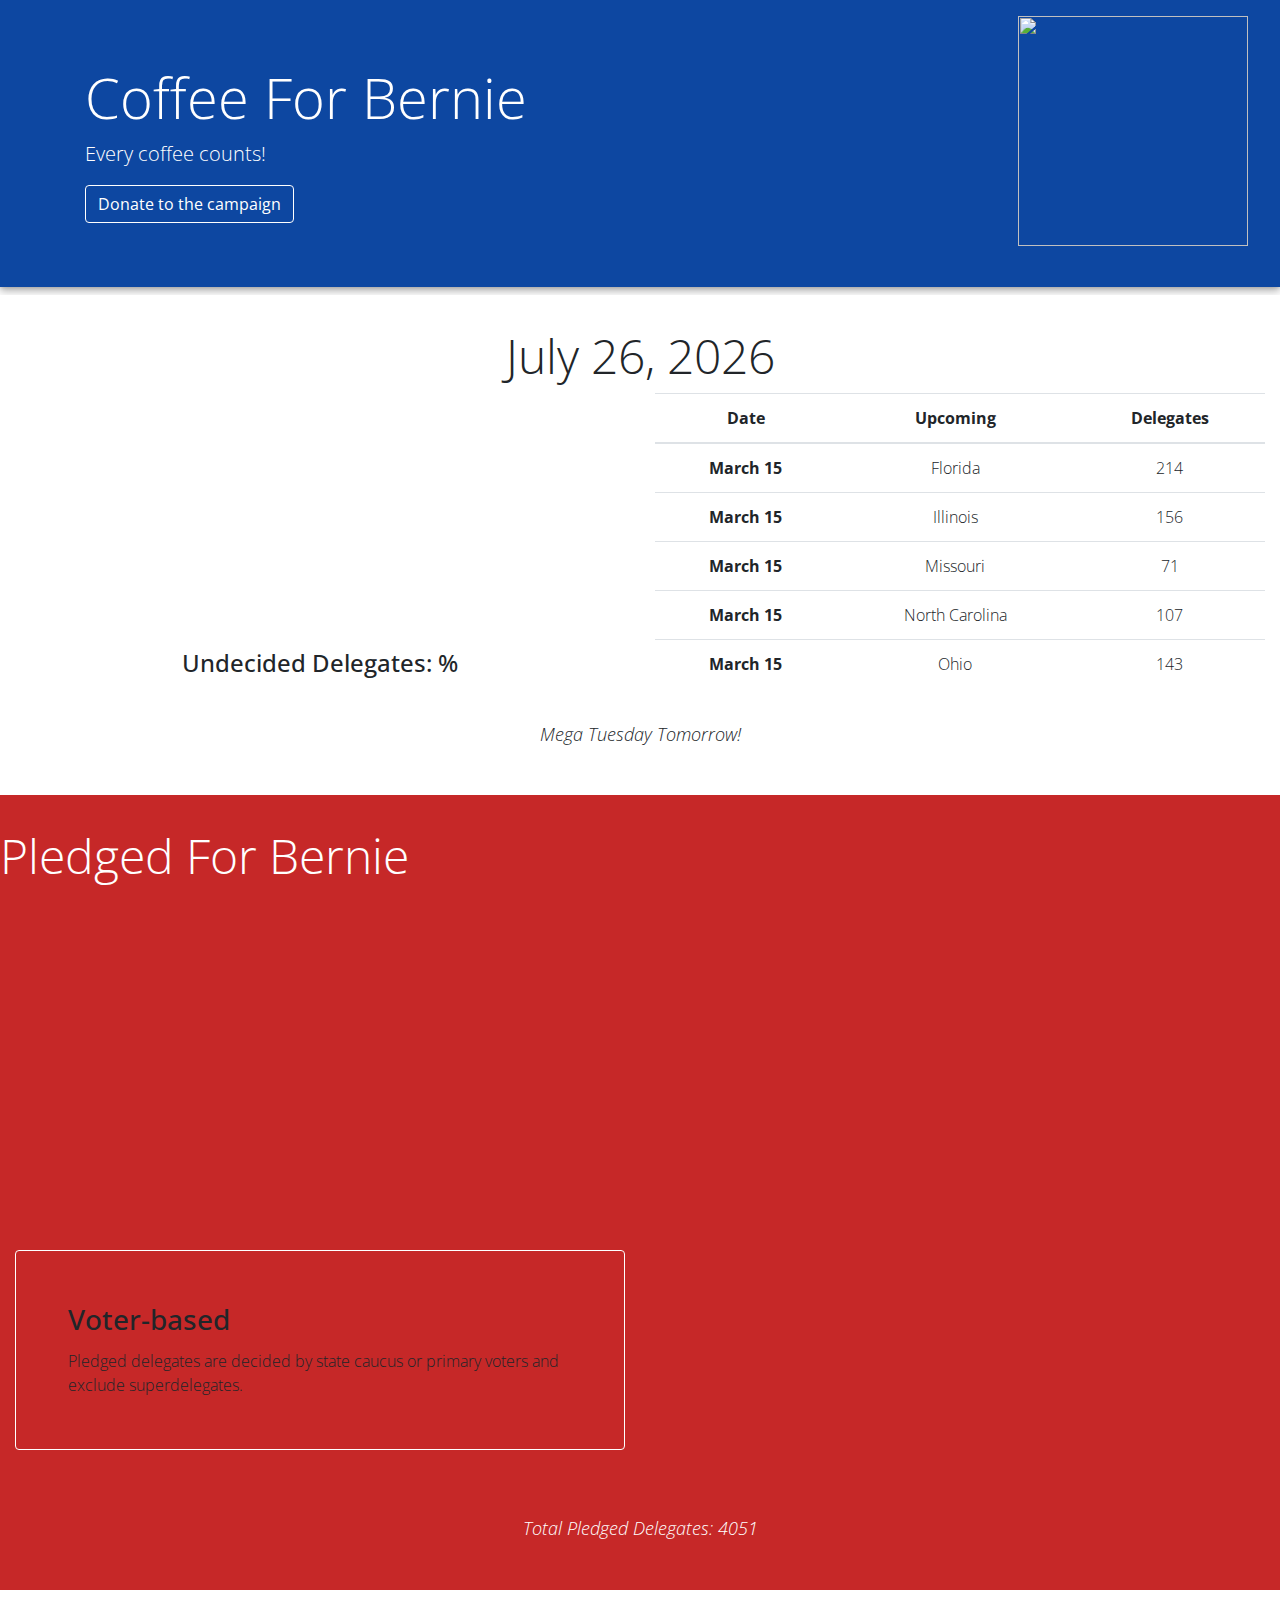
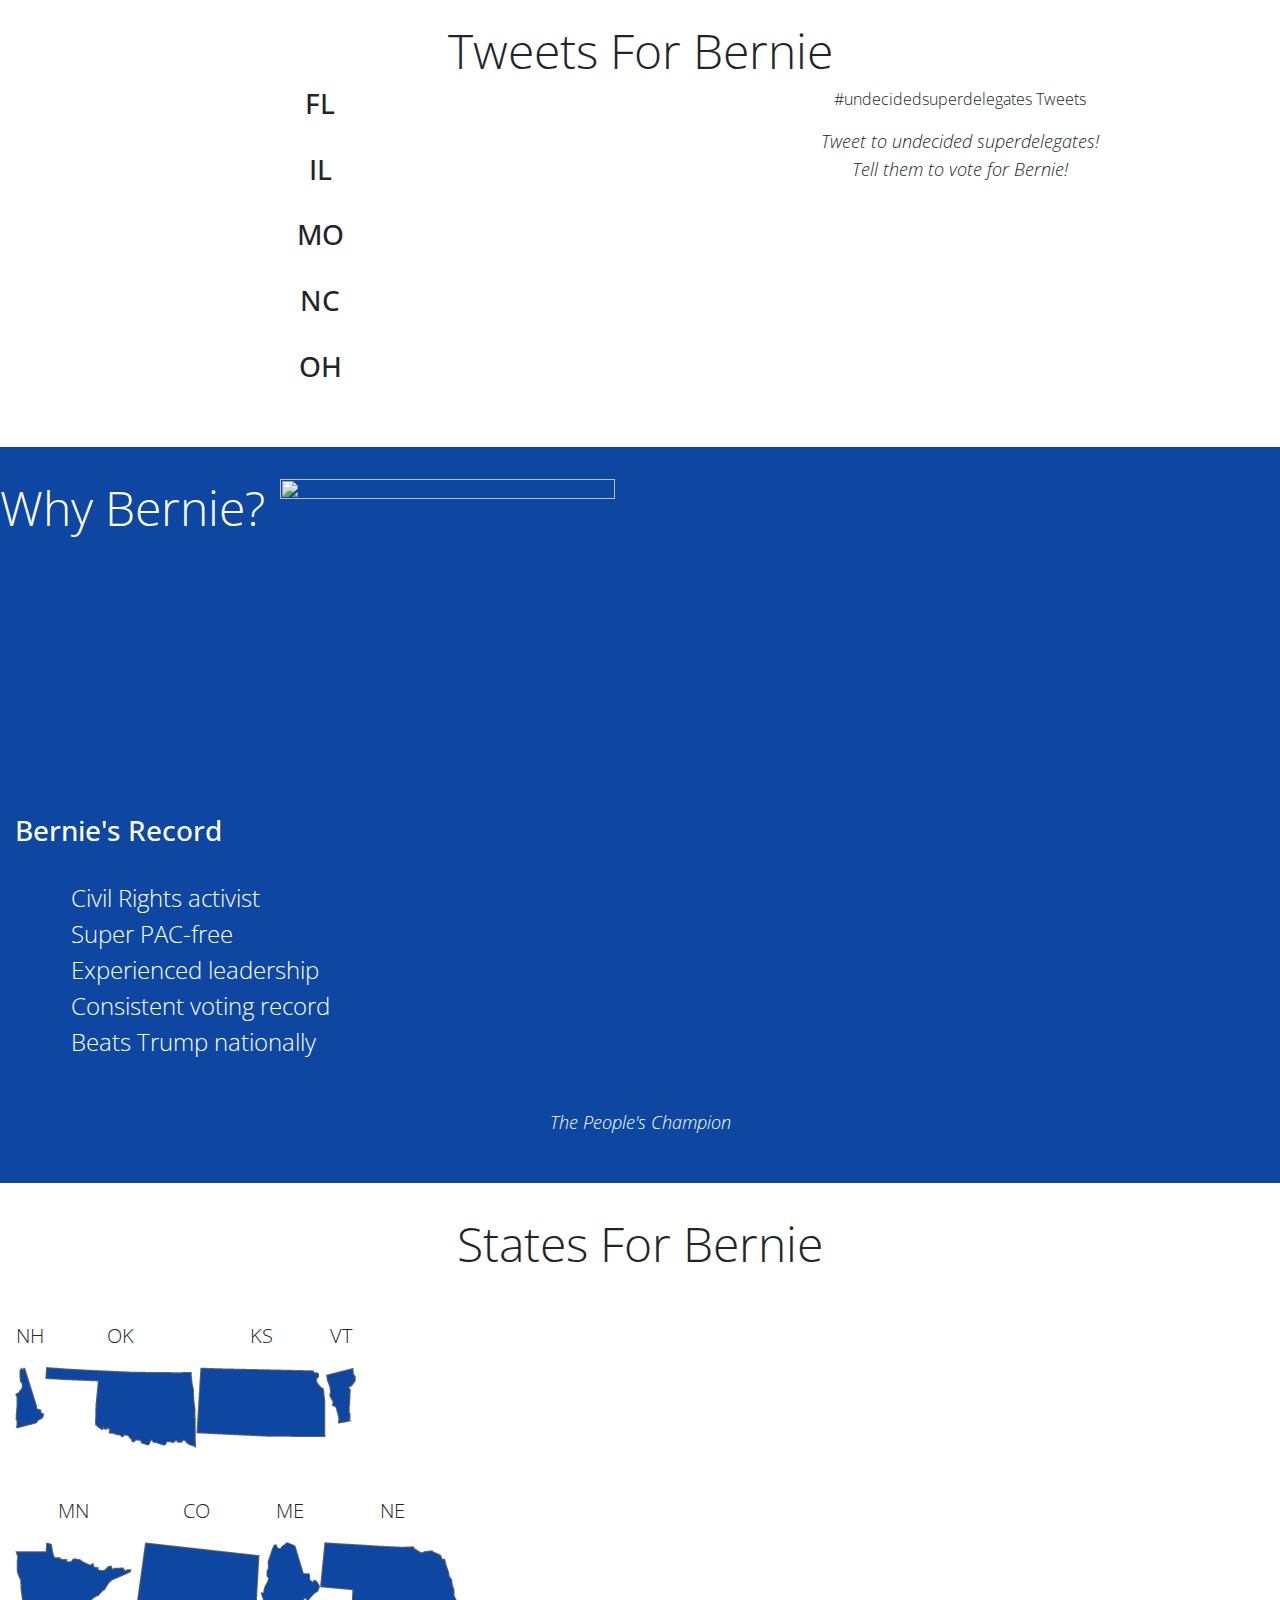
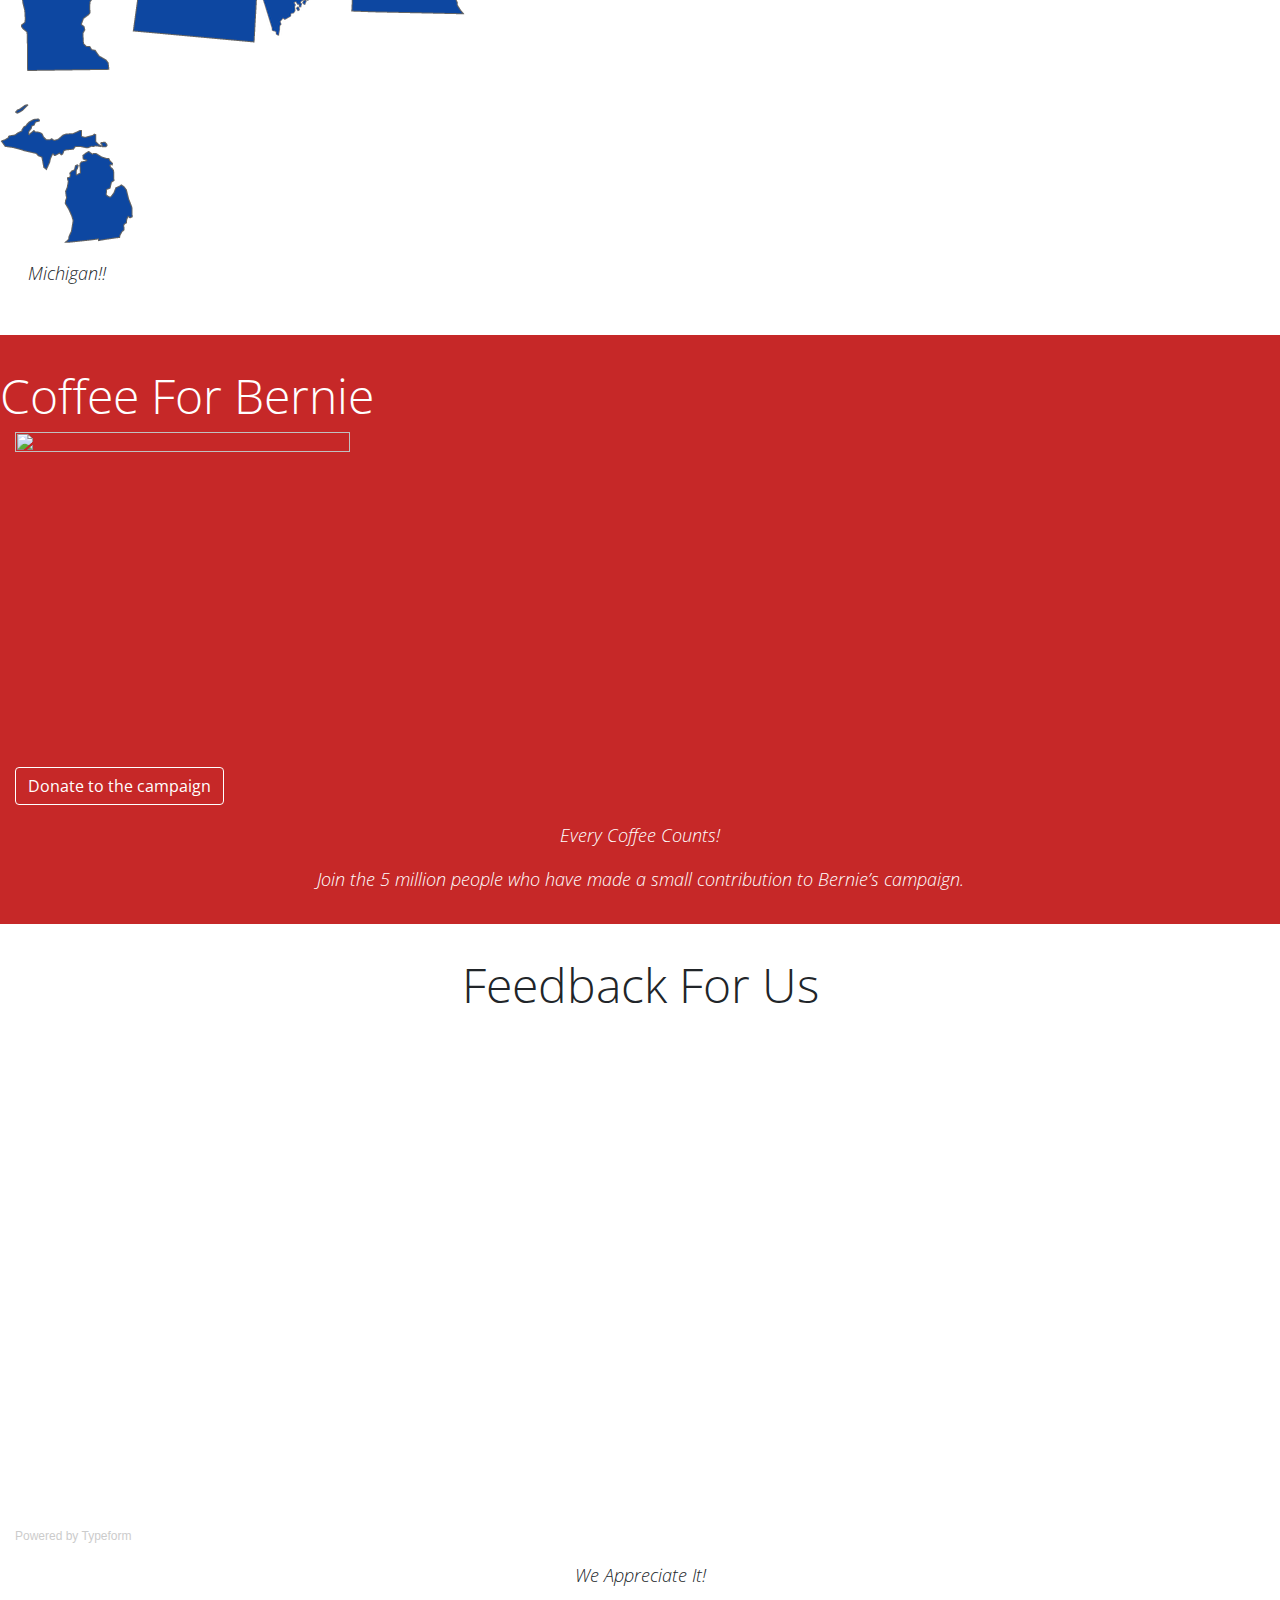
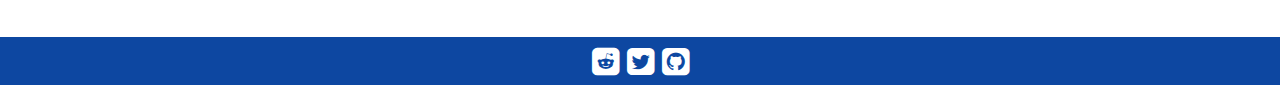
==== index.src.html @ bab6780f "Added feedback form" ====
<!DOCTYPE html>
<html lang="en" prefix="og: http://ogp.me/ns#">
<head>
    <meta charset="utf-8">
    <meta name="viewport" content="width=device-width, initial-scale=1.0, maximum-scale=1.0" />
    <meta http-equiv="x-ua-compatible" content="ie=edge">
    <title>Coffee For Bernie</title>
    <meta name="description" content="Every coffee counts. Make a small donation to Sen. Bernie Sanders for President.">
    <link rel="canonical" href="https://coffeeforbernie.github.io/">

    <!-- DNS: Primary -->
    <link rel="dns=prefetch" href="//cdnjs.cloudflare.com">
    <link rel="dns-prefetch" href="//fonts.gstatic.com">

    <!-- Stylesheets -->
    <link href='//fonts.googleapis.com/css?family=Open+Sans:300,700' rel='stylesheet' type='text/css'>
    <link rel="stylesheet" href="//cdnjs.cloudflare.com/ajax/libs/font-awesome/4.5.0/css/font-awesome.min.css">
    <link rel="stylesheet" href="//cdnjs.cloudflare.com/ajax/libs/twitter-bootstrap/4.0.0-alpha.2/css/bootstrap.min.css">
    <!--<link rel="stylesheet" href="css/bootstrap.css">-->
    <link rel="stylesheet" href="css/theme.css">

    <!-- DNS: Secondary -->
    <link rel="dns-prefetch" href="//go.berniesanders.com">
    <link rel="dns-prefetch" href="//twitter.com">

    <!-- Social -->
    <meta property="og:image" content="//coffeeforbernie.github.io/img/berniecard.png">
    <meta property="og:url" content="index.html">
    <meta property="og:type" content="website">
    <meta name="twitter:card" content="summary_large_image">
    <meta name="twitter:site" content="coffeeforbernie">

    <!-- Favicon / Mobile Icons -->
    <link rel="apple-touch-icon" sizes="57x57" href="img/favicons/apple-touch-icon-57x57.png">
    <link rel="apple-touch-icon" sizes="60x60" href="img/favicons/apple-touch-icon-60x60.png">
    <link rel="apple-touch-icon" sizes="72x72" href="img/favicons/apple-touch-icon-72x72.png">
    <link rel="apple-touch-icon" sizes="76x76" href="img/favicons/apple-touch-icon-76x76.png">
    <link rel="apple-touch-icon" sizes="114x114" href="img/favicons/apple-touch-icon-114x114.png">
    <link rel="apple-touch-icon" sizes="120x120" href="img/favicons/apple-touch-icon-120x120.png">
    <link rel="apple-touch-icon" sizes="144x144" href="img/favicons/apple-touch-icon-144x144.png">
    <link rel="apple-touch-icon" sizes="152x152" href="img/favicons/apple-touch-icon-152x152.png">
    <link rel="apple-touch-icon" sizes="180x180" href="img/favicons/apple-touch-icon-180x180.png">
    <link rel="icon" type="image/png" href="img/favicons/favicon-32x32.png" sizes="32x32">
    <link rel="icon" type="image/png" href="img/favicons/favicon-194x194.png" sizes="194x194">
    <link rel="icon" type="image/png" href="img/favicons/favicon-96x96.png" sizes="96x96">
    <link rel="icon" type="image/png" href="img/favicons/android-chrome-192x192.png" sizes="192x192">
    <link rel="icon" type="image/png" href="img/favicons/favicon-16x16.png" sizes="16x16">
    <link rel="manifest" href="img/favicons/manifest.json">
    <link rel="mask-icon" href="img/favicons/safari-pinned-tab.svg">
    <link rel="shortcut icon" href="img/favicons/favicon.ico">
    <meta name="msapplication-TileColor" content="#0d47a1">
    <meta name="msapplication-TileImage" content="/img/favicons/mstile-144x144.png">
    <meta name="msapplication-config" content="/img/favicons/browserconfig.xml">
    <meta name="theme-color" content="#ffffff">

    <script>
        (function(i,s,o,g,r,a,m){i['GoogleAnalyticsObject']=r;i[r]=i[r]||function(){
                    (i[r].q=i[r].q||[]).push(arguments)},i[r].l=1*new Date();a=s.createElement(o),
                m=s.getElementsByTagName(o)[0];a.async=1;a.src=g;m.parentNode.insertBefore(a,m)
        })(window,document,'script','//www.google-analytics.com/analytics.js','ga');

        ga('create', 'UA-75038582-1', 'auto');
        ga('send', 'pageview');
    </script>
</head>
<body>
<div class="modal fade" id="coffeeModal" role="dialog">
    <div class="modal-dialog">
        <div class="modal-content">
            <div class="modal-header">
                <button type="button" class="close" data-dismiss="modal">&times;</button>
                <h4 class="modal-title">Definition</h4>
            </div>
            <div class="modal-body">
                <p>Coffee (n): A small donation made in support of a grassroots movement; a type of micro-donation.</p>
                <div>Bernie can do a lot with a donation the equivalent of a cup of coffee!</div>
            </div>
            <div class="modal-footer">
                <button type="button" class="btn btn-bern-modal" data-dismiss="modal">Close</button>
            </div>
        </div>
    </div>
</div>
<header>
    <div id="herojumbo" class="jumbotron jumbotron-fluid blue">
        <div class="container">
            <h1>Coffee For Bernie</h1>
            <p class="lead">
                <a href="#" type="button" data-toggle="modal" data-target="#coffeeModal">Every coffee counts!</a>
            </p>
            <div id="bernielogo"><img src="img/coffee.svg" width="230" height="230"></div>
            <div id="donatejumbo"><a href="https://go.berniesanders.com" target="_blank" class="btn btn-bern-blue" role="button" data-toggle="tooltip" data-placement="bottom" title="Bernie's Official Site">Donate to the campaign</a></div>
        </div>
    </div>
</header>
<main>
    <section id="delegatecount" class="white">
        <div class="container-fluid">
            <h2 id="datetime" class="display-4 m-b-3"></h2>
            <div class="row">
                <div class="col-lg-6">
                    <div id="revolvingchart">
                        <canvas id="delegates" width="auto" height="auto"></canvas>
                        <h4 class="m-t-1">Undecided Delegates: <span id="percent"></span>%</h4>
                    </div>
                </div>
                <div class="col-lg-6">
                    <table class="table">
                        <thead>
                        <tr>
                            <th>Date</th>
                            <th>Upcoming</th>
                            <th>Delegates</th>
                        </tr>
                        </thead>
                        <tbody>
                        <tr>
                            <th scope="row">March 15</th>
                            <td>Florida</td>
                            <td>214</td>
                        </tr>
                        <tr>
                            <th scope="row">March 15</th>
                            <td>Illinois</td>
                            <td>156</td>
                        </tr>
                        <tr>
                            <th scope="row">March 15</th>
                            <td>Missouri</td>
                            <td>71</td>
                        </tr>
                        <tr>
                            <th scope="row">March 15</th>
                            <td>North Carolina</td>
                            <td>107</td>
                        </tr>
                        <tr>
                            <th scope="row">March 15</th>
                            <td>Ohio</td>
                            <td>143</td>
                        </tr>
                        </tbody>
                    </table>
                </div>
            </div>
            <p class="note">Mega Tuesday Tomorrow!</p>
        </div>
    </section>
    <section id="upcomingvotes" class="red">
        <div class="container-fluid">
            <div class="row">
                <h2 class="display-4">Pledged For Bernie</h2>
                <div class="col-lg-6">
                    <div id="bar"><canvas id="delegateswon" width="auto" height="auto"></canvas></div>
                </div>
                <div class="col-lg-6">
                    <div id="delegatecard" class="card card-inverse">
                        <div class="card-block">
                            <h3 class="card-title text-xs-center">Voter-based</h3>
                            <div class="card-text text-xs-center">Pledged delegates are decided by state caucus or primary voters and exclude superdelegates.</div>
                        </div>
                    </div>
                </div>
            </div>
        </div>
        <p class="note">Total Pledged Delegates: 4051</p>
    </section>
    <section id="superdelegates" class="white">
        <div class="container-fluid">
            <div class="row">
                <div class="col-sm-12">
                    <h2 class="display-4 m-b-3">Tweets For Bernie</h2>
                </div>
            </div>
            <div class="row">
                <div class="col-sm-6">
                    <div class="row">
                        <div class="col-sm-12">
                            <h3>FL</h3>
                            <ol>
                                <li><a href="//twitter.com/intent/tweet?screen_name=AndrewTobias&text=Please%20cast%20your%20superdelegate%20vote%20for%20%40SenSanders!%20%23undecidedsuperdelegates" class="twitter-mention-button" title="Andrew Tobias" data-size="large" data-dnt="true"></a></li>
                                <li><a href="//twitter.com/intent/tweet?screen_name=RepDWStweets&text=Please%20cast%20your%20superdelegate%20vote%20for%20%40SenSanders!%20%23undecidedsuperdelegates" class="twitter-mention-button" title="Debbie Wasserman Schultz" data-size="large" data-dnt="true"></a></li>
                                <li><a href="//twitter.com/intent/tweet?screen_name=kathyfndzrundle&text=Please%20cast%20your%20superdelegate%20vote%20for%20%40SenSanders!%20%23undecidedsuperdelegates" class="twitter-mention-button" title="Katherine Fernandez Rundle" data-size="large" data-dnt="true"></a></li>
                            </ol>
                        </div>
                        <div class="col-sm-12">
                            <h3>IL</h3>
                            <ol>
                                <li><a href="//twitter.com/intent/tweet?screen_name=BarackObama&text=Please%20cast%20your%20superdelegate%20vote%20for%20%40SenSanders!%20%23undecidedsuperdelegates" class="twitter-mention-button" title="Barack Obama" data-size="large" data-dnt="true"></a></li>
                                <li><a href="//twitter.com/intent/tweet?screen_name=RepLipinski&text=Please%20cast%20your%20superdelegate%20vote%20for%20%40SenSanders!%20%23undecidedsuperdelegates" class="twitter-mention-button" title="Dan Lipinski" data-size="large" data-dnt="true"></a></li>
                                <li><a href="//twitter.com/intent/tweet?screen_name=senirismartinez&text=Please%20cast%20your%20superdelegate%20vote%20for%20%40SenSanders!%20%23undecidedsuperdelegates" class="twitter-mention-button" title="Iris Martinez" data-size="large" data-dnt="true"></a></li>
                            </ol>
                        </div>
                        <div class="col-sm-12">
                            <h3>MO</h3>
                            <ol>
                                <li><a href="//twitter.com/intent/tweet?screen_name=roytemple&text=Please%20cast%20your%20superdelegate%20vote%20for%20%40SenSanders!%20%23undecidedsuperdelegates" class="twitter-mention-button" title="Roy Temple" data-size="large" data-dnt="true"></a></li>
                            </ol>
                        </div>
                        <div class="col-sm-12">
                            <h3>NC</h3>
                            <ol>
                                <li><a href="//twitter.com/intent/tweet?screen_name=joycebrayboy&text=Please%20cast%20your%20superdelegate%20vote%20for%20%40SenSanders!%20%23undecidedsuperdelegates" class="twitter-mention-button" title="Joyce Brayboy" data-size="large" data-dnt="true"></a></li>
                                <li><a href="//twitter.com/intent/tweet?screen_name=patcothammeck&text=Please%20cast%20your%20superdelegate%20vote%20for%20%40SenSanders!%20%23undecidedsuperdelegates" class="twitter-mention-button" title="Pat Cotham" data-size="large" data-dnt="true"></a></li>
                            </ol>
                        </div>
                        <div class="col-sm-12">
                            <h3>OH</h3>
                            <ol>
                                <li><a href="//twitter.com/intent/tweet?screen_name=DavidPepper&text=Please%20cast%20your%20superdelegate%20vote%20for%20%40SenSanders!%20%23undecidedsuperdelegates" class="twitter-mention-button" title="David A. Pepper" data-size="large" data-dnt="true"></a></li>
                                <li><a href="//twitter.com/intent/tweet?screen_name=rhinelana&text=Please%20cast%20your%20superdelegate%20vote%20for%20%40SenSanders!%20%23undecidedsuperdelegates" class="twitter-mention-button" title="Rhine McLin" data-size="large" data-dnt="true"></a></li>
                            </ol>
                        </div>
                    </div>
                </div>
                <div class="col-sm-6">
                    <div class="row">
                        <div class="col-sm-12 text-center">
                            <a class="twitter-timeline" href="https://twitter.com/hashtag/undecidedsuperdelegates" data-widget-id="709237777359966208">#undecidedsuperdelegates Tweets</a>
                            <p class="note">Tweet to undecided superdelegates!<br>Tell them to vote for Bernie!</p>
                        </div>
                    </div>
                </div>
            </div>
        </div>
    </section>
    <section id="whybernie" class="blue">
        <div class="container-fluid">
            <div class="row">
                <h2 class="display-4 m-b-3"><a href="#" type="button" data-toggle="modal" data-target="#coffeeModal">Why</a> Bernie?</h2>
                <div class="col-sm-6">
                    <img src="img/bernie.svg" class="img-fluid" width="335" height="335">
                </div>
                <div class="col-sm-6">
                    <h3 class="text-xs-center m-t-2">Bernie's Record</h3>
                    <div id="votingrecord">
                        <ol>
                            <li>Civil Rights activist</li>
                            <li>Super PAC-free</li>
                            <li>Experienced leadership</li>
                            <li>Consistent voting record</li>
                            <li><a href="//www.realclearpolitics.com/epolls/2016/president/us/general_election_trump_vs_sanders-5565.html">Beats Trump nationally</a></li>
                        </ol>
                    </div>
                </div>
                <div class="col-sm-12"><p class="note">The People's Champion</p></div>
            </div>
        </div>
    </section>
    <section id="berniestates" class="white">
        <div class="container-fluid">
            <h2 class="display-4">States For Bernie</h2>
            <div id="staterowone" class="row">
                <div class="col-xs-3">
                    <p class="state">NH</p>
                    <img src="img/stateswon/new-hampshire.png" class="img-fluid" alt="Bernie wins New Hampshire" width="30" height="62">
                </div>
                <div class="col-xs-3">
                    <p class="state">OK</p>
                    <img src="img/stateswon/oklahoma.png" class="img-fluid" alt="Bernie wins Oklahoma" width="151" height="81">
                </div>
                <div class="col-xs-3">
                    <p class="state">KS</p>
                    <img src="img/stateswon/kansas.png" class="img-fluid" alt="Bernie wins Kansas" width="130" height="71">
                </div>
                <div class="col-xs-3">
                    <p class="state">VT</p>
                    <img src="img/stateswon/vermont.png" class="img-fluid" alt="Bernie wins Vermont" width="30" height="57">
                </div>
            </div>
            <div id="staterowtwo" class="row">
                <div class="col-xs-3">
                    <p class="state">MN</p>
                    <img src="img/stateswon/minnesota.png" class="img-fluid" alt="Bernie wins Minnesota" width="117" height="130">
                </div>
                <div class="col-xs-3">
                    <p class="state">CO</p>
                    <img src="img/stateswon/colorado.png" class="img-fluid" alt="Bernie wins Colorado" width="128" height="101">
                </div>
                <div class="col-xs-3">
                    <p class="state">ME</p>
                    <img src="img/stateswon/maine.png" class="img-fluid" alt="Bernie wins Maine" width="60" height="94">
                </div>
                <div class="col-xs-3">
                    <p class="state">NE</p>
                    <img src="img/stateswon/nebraska.png" class="img-fluid" alt="Bernie wins Nebraska" width="145" height="73">
                </div>
            </div>
            <div id="staterowthree" class="row m-b-2">
                <div class="col-xs-12">
                    <img src="img/stateswon/michigan.png" class="img-fluid" alt="Bernie wins Michigan" width="133" height="139">
                    <p class="note">Michigan!!</p>
                </div>
            </div>
        </div>
    </section>
    <section id="donate" class="red">
        <div class="container-fluid">
            <div class="row">
                <h2 class="display-4 m-b-3">Coffee For Bernie</h2>
                <div class="col-sm-12">
                    <img src="img/coffee.svg" class="img-fluid" width="335" height="335">
                    <div id="calltoaction" class="text-xs-center m-t-3"><a href="//go.berniesanders.com" target="_blank" class="btn btn-bern-red" data-toggle="tooltip" data-placement="top" title="Bernie's Official Site">Donate to the campaign</a></div>
                    <div class="note"><a href="#" type="button" data-toggle="modal" data-target="#coffeeModal">Every Coffee Counts!</a></div>
                    <div class="note m-t-0">Join the 5 million people who have made a small contribution to Bernie’s campaign.</div>
                </div>
            </div>
        </div>
    </section>
    <section>
        <div class="container-fluid">
            <div class="row">
                <div class="col-sm-12">
                    <h2 class="display-4 m-b-3">Feedback For Us</h2>
                    <div class="typeform-widget" data-url="https://coffeeberns.typeform.com/to/U0Kvd2" data-text="Contact" style="width:100%;height:500px;"></div>
                    <div style="font-family: Sans-Serif;font-size: 12px;color: #999;opacity: 0.5; padding-top: 5px;">Powered by <a href="http://www.typeform.com/?utm_campaign=U0Kvd2&amp;utm_source=typeform.com-2297838-Basic&amp;utm_medium=typeform&amp;utm_content=typeform-embedded&amp;utm_term=EN" style="color: #999" target="_blank">Typeform</a></div>
                    <p class="note">We Appreciate It!</p>
                </div>
            </div>
        </div>
    </section>
</main>
<footer>
    <div id="footer" class="container-fluid blue">
        <div class="row">
            <div class="col-sm-12">
                <div class="social">
                    <a href="//reddit.com/u/coffeeforbernie" target="_blank"><i class="fa fa-reddit-square"></i></a>
                    <a href="//twitter.com/coffeeforbernie" target="_blank"><i class="fa fa-twitter-square"></i></a>
                    <a href="//github.com/coffeeforbernie/coffeeforbernie.github.io" target="_blank"><i class="fa fa-github-square"></i></a>
                </div>
            </div>
        </div>
    </div>
</footer>
<script src="//cdnjs.cloudflare.com/ajax/libs/Chart.js/1.0.2/Chart.min.js"></script>
<!--<script src="js/charts.js"></script>-->
<script src="js/functions.min.js"></script>
<script src="//cdnjs.cloudflare.com/ajax/libs/jquery/2.2.1/jquery.min.js"></script>
<!--<script src="js/jquery.js"></script>-->
<script src="//cdnjs.cloudflare.com/ajax/libs/tether/1.2.0/js/tether.min.js"></script>
<!--<script src="js/tether.js"></script>-->
<script src="//cdnjs.cloudflare.com/ajax/libs/twitter-bootstrap/4.0.0-alpha/js/bootstrap.min.js"></script>
<!--<script src="js/bootstrap.js"></script>-->
<script>
    $(function () {
        $('[data-toggle="tooltip"]').tooltip()
    })
</script>
<script>!function(d,s,id){var js,fjs=d.getElementsByTagName(s)[0],p=/^http:/.test(d.location)?'http':'https';if(!d.getElementById(id)){js=d.createElement(s);js.id=id;js.src=p+'://platform.twitter.com/widgets.js';fjs.parentNode.insertBefore(js,fjs);}}(document, 'script', 'twitter-wjs');</script>
<script>(function(){var qs,js,q,s,d=document,gi=d.getElementById,ce=d.createElement,gt=d.getElementsByTagName,id='typef_orm',b='https://s3-eu-west-1.amazonaws.com/share.typeform.com/';if(!gi.call(d,id)){js=ce.call(d,'script');js.id=id;js.src=b+'widget.js';q=gt.call(d,'script')[0];q.parentNode.insertBefore(js,q)}})()</script>
</body>
</html>
---- css/theme.css ----
.note {
  font-size: 1.15rem;
  font-style: italic;
  text-align: center;
  margin-top: 1rem; }

.strike {
  text-decoration: line-through; }

.state {
  font-size: 1.25rem;
  font-weight: 300;
  text-align: center;
  margin-top: 1rem; }

.display-4 {
  font-size: 3rem; }

html {
  font-size: 16px; }

body {
  font-family: "Open Sans", sans-serif;
  font-weight: 300; }

header {
  box-shadow: 0 0 0.25rem rgba(0, 0, 0, 0.18), 0 0.25rem 0.5rem rgba(0, 0, 0, 0.3);
  margin-bottom: .5rem; }

h1 {
  color: #ffffff;
  font-size: 3rem;
  font-weight: 300; }

h2 {
  text-align: center; }

section {
  padding: 2rem 0;
  min-height: 20rem; }

section a {
  color: inherit; }

a:focus, :focus, .btn:focus, a:focus {
  outline: 0; }

a:focus {
  outline-offset: 0; }

a:focus, a:hover {
  color: inherit; }

#herojumbo {
  text-align: center;
  margin-bottom: 0;
  position: relative; }

#herojumbo a, #herojumbo .lead {
  color: #ffffff; }

#bernielogo {
  margin-top: 2rem;
  margin-bottom: 2rem; }

.btn-bern-blue, .btn-bern-red, .btn-bern-modal {
  color: #ffffff;
  border-color: #ffffff;
  background: transparent none; }

.btn-bern-blue:hover, .btn-bern-modal:hover {
  background-color: #C62828; }

.btn-bern-modal, .btn-bern-red:hover {
  background-color: #0D47A1; }

.red h2 {
  color: #ffffff; }
.red .note {
  color: #ffffff; }
.red a {
  color: #ffffff; }

.red {
  background-color: #C62828; }

.red .img-fluid {
  margin: auto; }

.white {
  background-color: #ffffff; }

.blue {
  background-color: #0D47A1;
  color: #ffffff; }

.blue .img-fluid {
  margin: auto; }

.blue h2 {
  color: #ffffff; }
.blue .note {
  color: #ffffff; }
.blue a {
  color: #ffffff; }

#staterowone, #staterowtwo {
  margin: 2rem 0; }

#berniestates .img-fluid {
  margin: auto; }

#superdelegates {
  text-align: center; }

#superdelegates ol {
  margin: 0;
  padding: 0;
  list-style-type: none; }

#superdelegates ol {
  margin-bottom: 2rem; }

#whybernie li {
  list-style: none; }

#votingrecord {
  margin: 2rem 1rem; }

#delegateswon {
  max-width: 100% !important;
  width: 100%;
  height: auto; }

#bar {
  padding: 2rem 0;
  text-align: center; }

#delegates {
  max-width: 100%;
  width: 15.63rem;
  height: 15.63rem; }

#revolvingchart {
  text-align: center;
  margin-bottom: 3rem; }

.table, thead th, .table td, .table th {
  text-align: center; }

#delegatecard, #donatecard {
  margin: 3rem auto;
  background-color: inherit;
  border-color: #ffffff; }

.card-block {
  padding: 3.25rem; }

.modal-header {
  border-bottom: 1px solid #C62828; }

.modal-footer {
  border-top: 1px solid #C62828; }

button.close {
  color: #0D47A1; }

button.close:hover {
  color: #C62828; }

.social {
  text-align: center;
  font-size: 2rem;
  vertical-align: middle; }

.fa {
  color: #ffffff; }

.social .fa {
  cursor: pointer; }

.social .fa:hover {
  color: #C62828; }

@media (min-width: 48rem) {
  h1 {
    font-size: 3.5rem; }

  .btn-bern {
    width: auto; }

  #revolvingchart {
    margin-bottom: 0; } }
@media (min-width: 62em) {
  #delegateswon {
    min-width: 250px;
    min-height: 250px; } }
@media (min-width: 75em) {
  #herojumbo {
    text-align: left; }

  #bernielogo {
    position: absolute;
    top: 1rem;
    right: 2rem;
    margin-top: 0;
    margin-bottom: 0; }

  #whybernie li {
    font-size: 1.5rem; } }

/*# sourceMappingURL=theme.css.map */
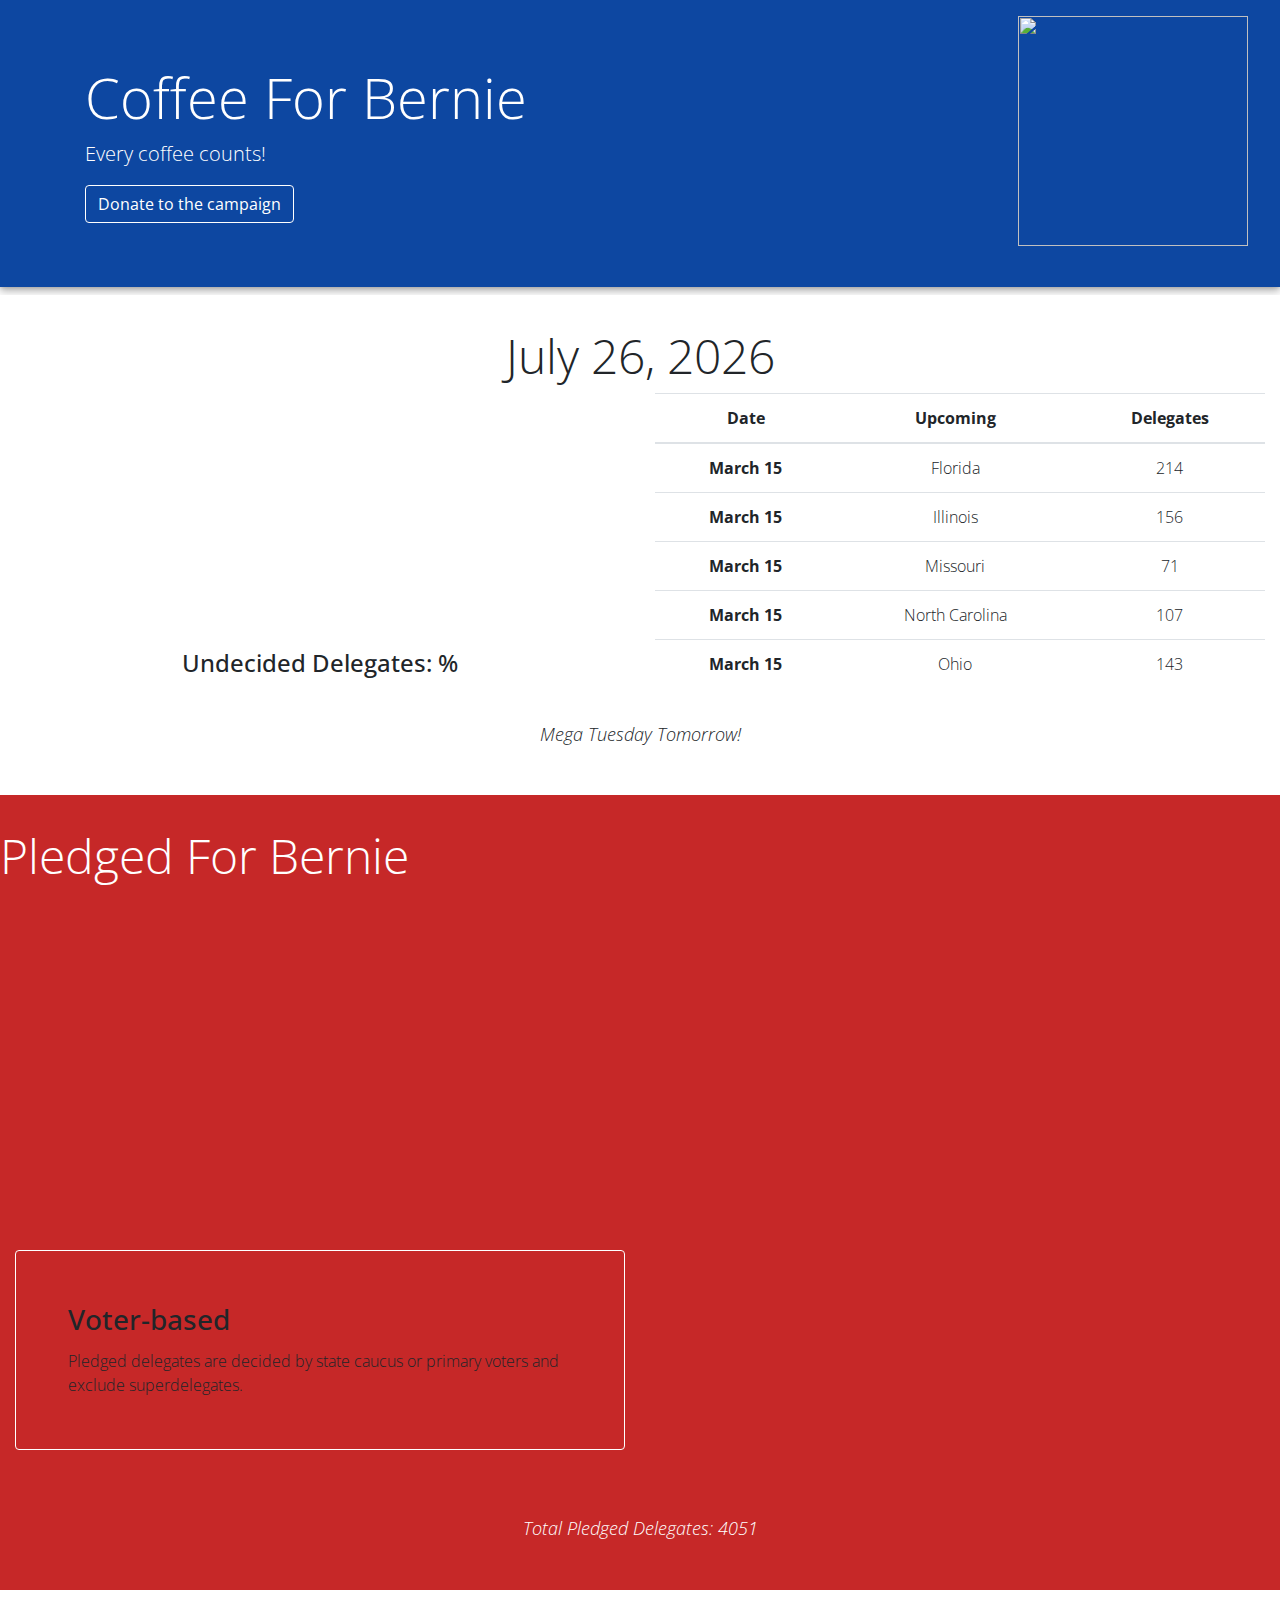
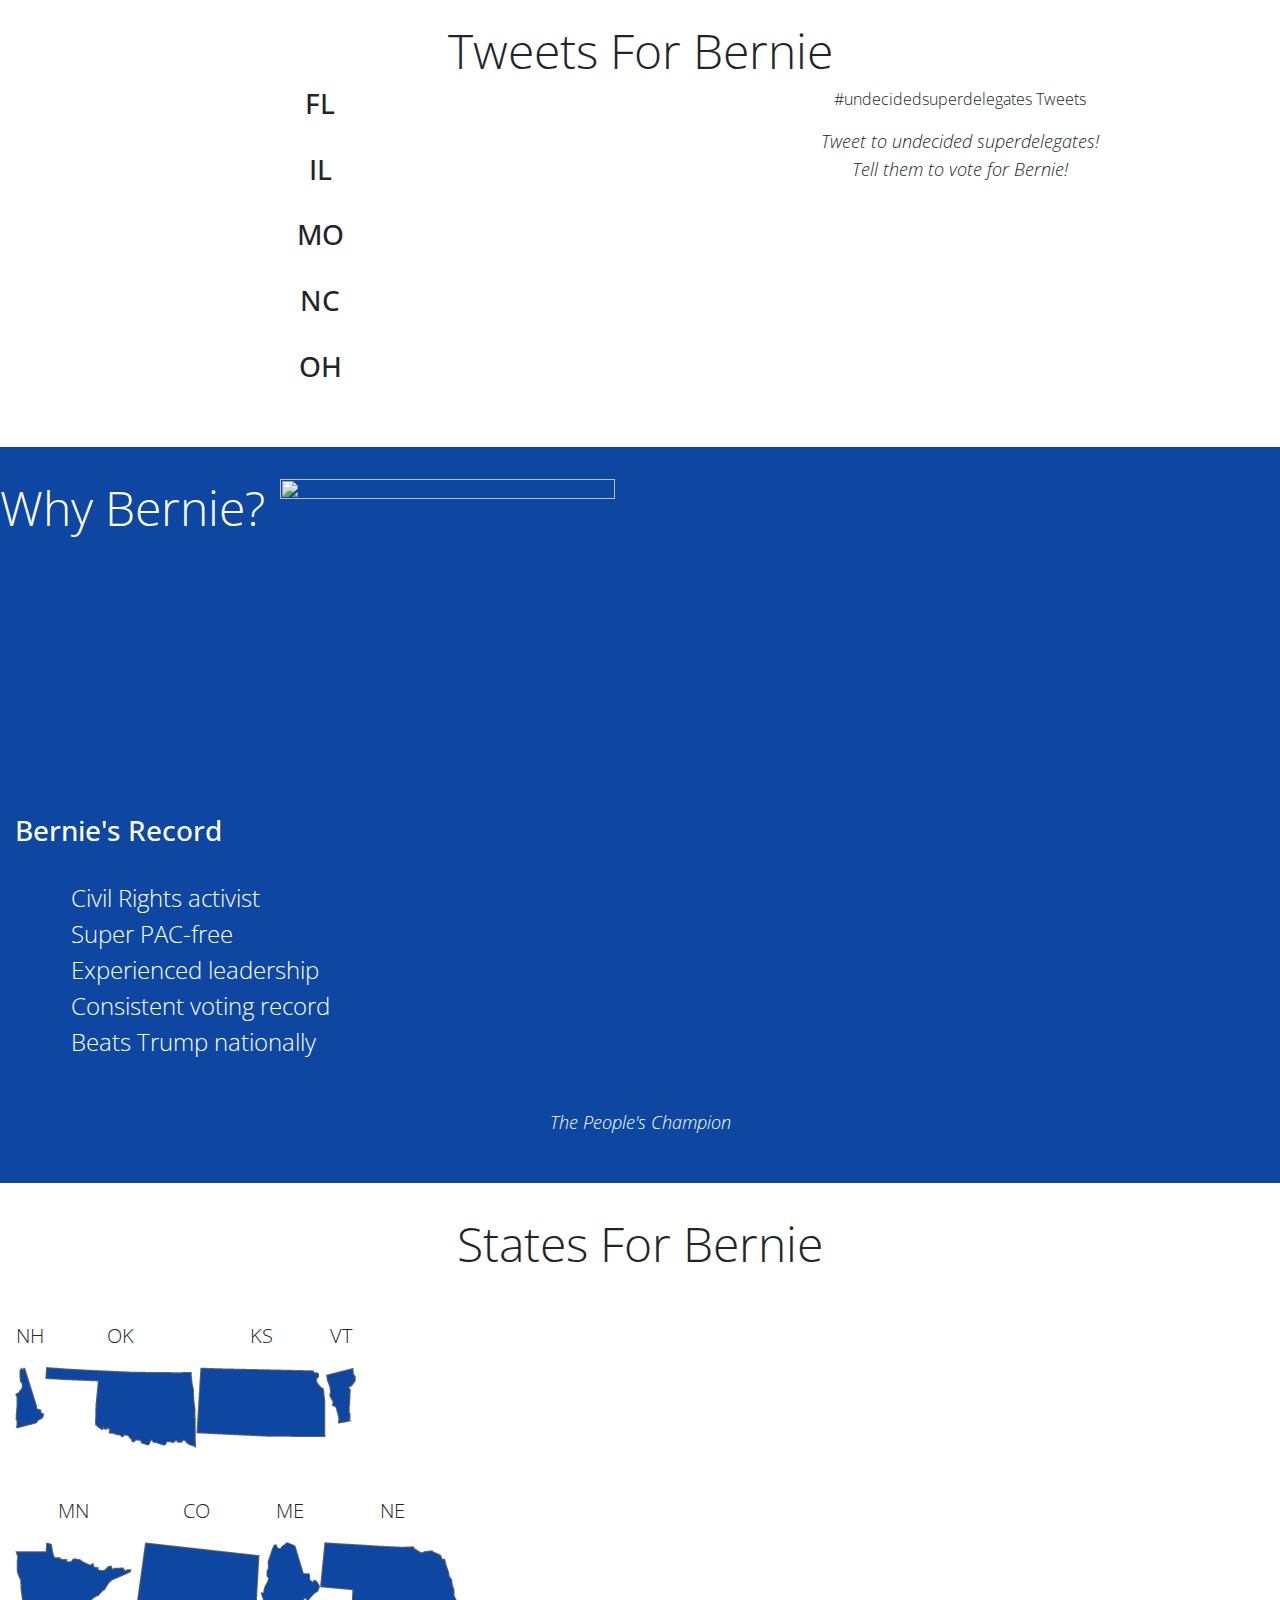
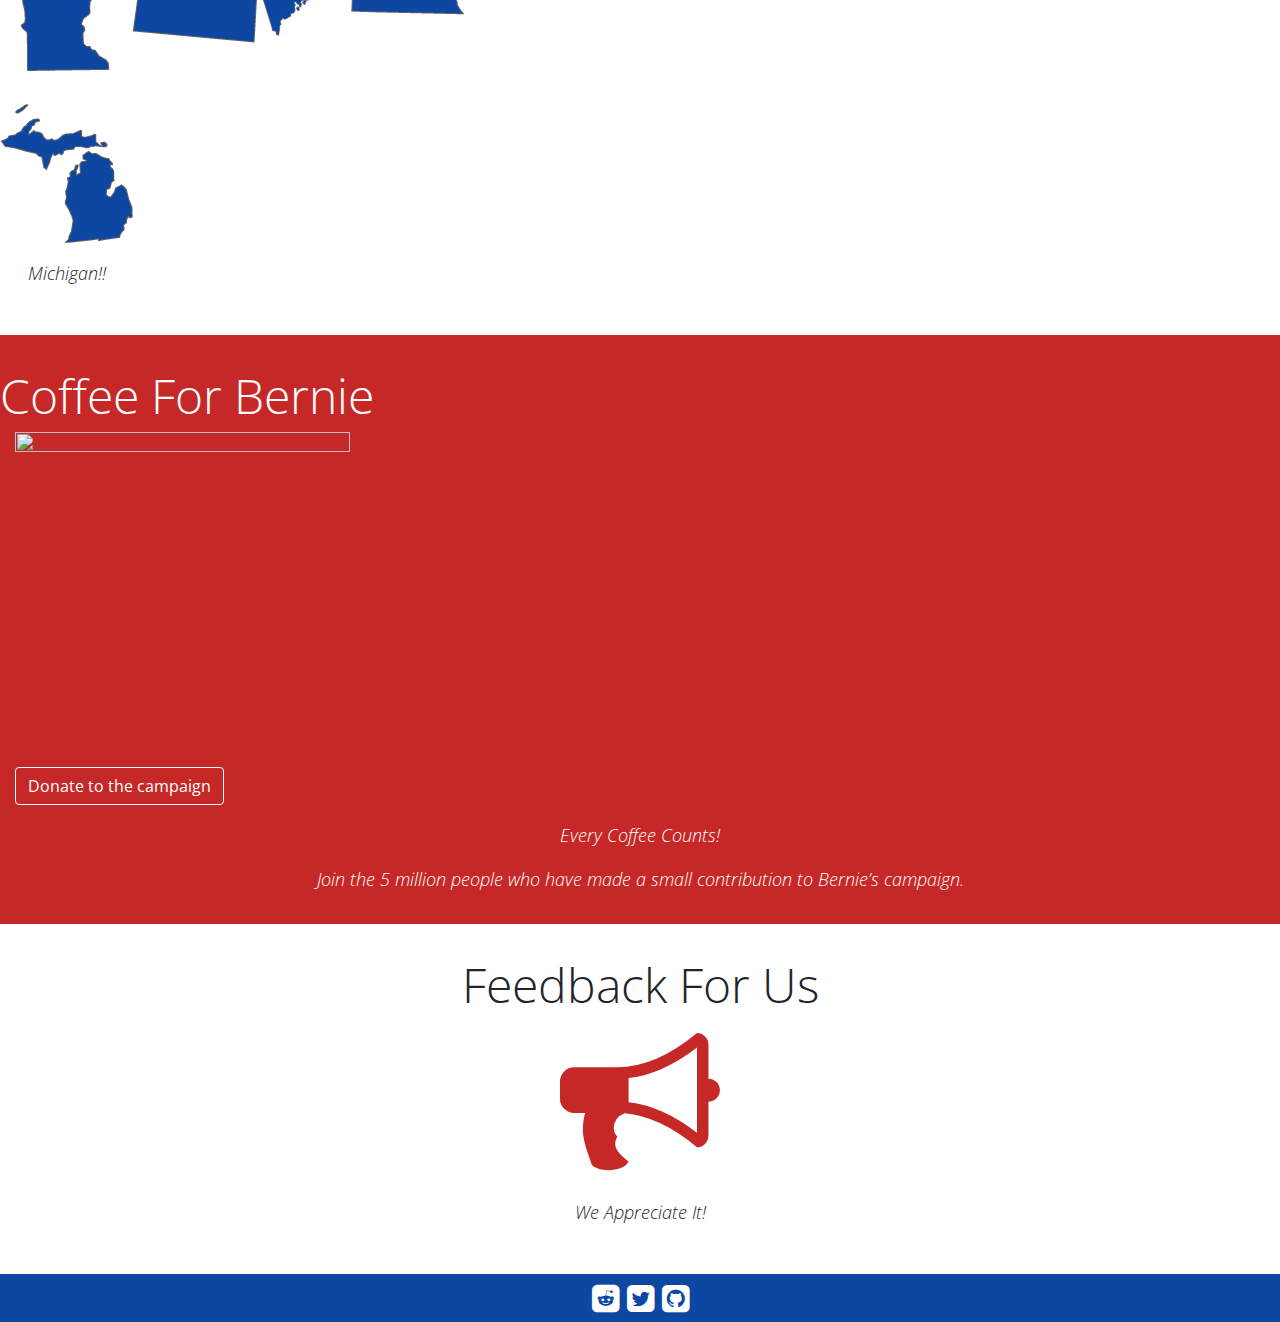
==== commit f5f14000: "Cleaned up contact form" ====
--- a/index.src.html
+++ b/index.src.html
@@ -5,7 +5,7 @@
     <meta name="viewport" content="width=device-width, initial-scale=1.0, maximum-scale=1.0" />
     <meta http-equiv="x-ua-compatible" content="ie=edge">
     <title>Coffee For Bernie</title>
-    <meta name="description" content="Every coffee counts. Make a small donation to Sen. Bernie Sanders for President.">
+    <meta name="description" content="Every coffee counts! Support Sen. Bernie Sanders for President.">
     <link rel="canonical" href="https://coffeeforbernie.github.io/">
 
     <!-- DNS: Primary -->
@@ -307,13 +307,12 @@
             </div>
         </div>
     </section>
-    <section>
+    <section id="contact" class="white">
         <div class="container-fluid">
             <div class="row">
                 <div class="col-sm-12">
                     <h2 class="display-4 m-b-3">Feedback For Us</h2>
-                    <div class="typeform-widget" data-url="https://coffeeberns.typeform.com/to/U0Kvd2" data-text="Contact" style="width:100%;height:500px;"></div>
-                    <div style="font-family: Sans-Serif;font-size: 12px;color: #999;opacity: 0.5; padding-top: 5px;">Powered by <a href="http://www.typeform.com/?utm_campaign=U0Kvd2&amp;utm_source=typeform.com-2297838-Basic&amp;utm_medium=typeform&amp;utm_content=typeform-embedded&amp;utm_term=EN" style="color: #999" target="_blank">Typeform</a></div>
+                    <a class="typeform-share link" href="https://coffeeberns.typeform.com/to/U0Kvd2" data-mode="1" target="_blank"><i class="fa fa-bullhorn"></i></a>
                     <p class="note">We Appreciate It!</p>
                 </div>
             </div>
@@ -333,6 +332,9 @@
         </div>
     </div>
 </footer>
+
+<script>(function(){var qs,js,q,s,d=document,gi=d.getElementById,ce=d.createElement,gt=d.getElementsByTagName,id='typef_orm',b='https://s3-eu-west-1.amazonaws.com/share.typeform.com/';if(!gi.call(d,id)){js=ce.call(d,'script');js.id=id;js.src=b+'share.js';q=gt.call(d,'script')[0];q.parentNode.insertBefore(js,q)}})()</script>
+
 <script src="//cdnjs.cloudflare.com/ajax/libs/Chart.js/1.0.2/Chart.min.js"></script>
 <!--<script src="js/charts.js"></script>-->
 <script src="js/functions.min.js"></script>
--- a/css/theme.css
+++ b/css/theme.css
@@ -127,6 +127,13 @@
 #votingrecord {
   margin: 2rem 1rem; }
 
+#contact {
+  text-align: center; }
+
+.fa-bullhorn {
+  font-size: 10rem;
+  color: #C62828; }
+
 #delegateswon {
   max-width: 100% !important;
   width: 100%;
@@ -173,11 +180,9 @@
   font-size: 2rem;
   vertical-align: middle; }
 
-.fa {
-  color: #ffffff; }
-
 .social .fa {
-  cursor: pointer; }
+  cursor: pointer;
+  color: #ffffff; }
 
 .social .fa:hover {
   color: #C62828; }
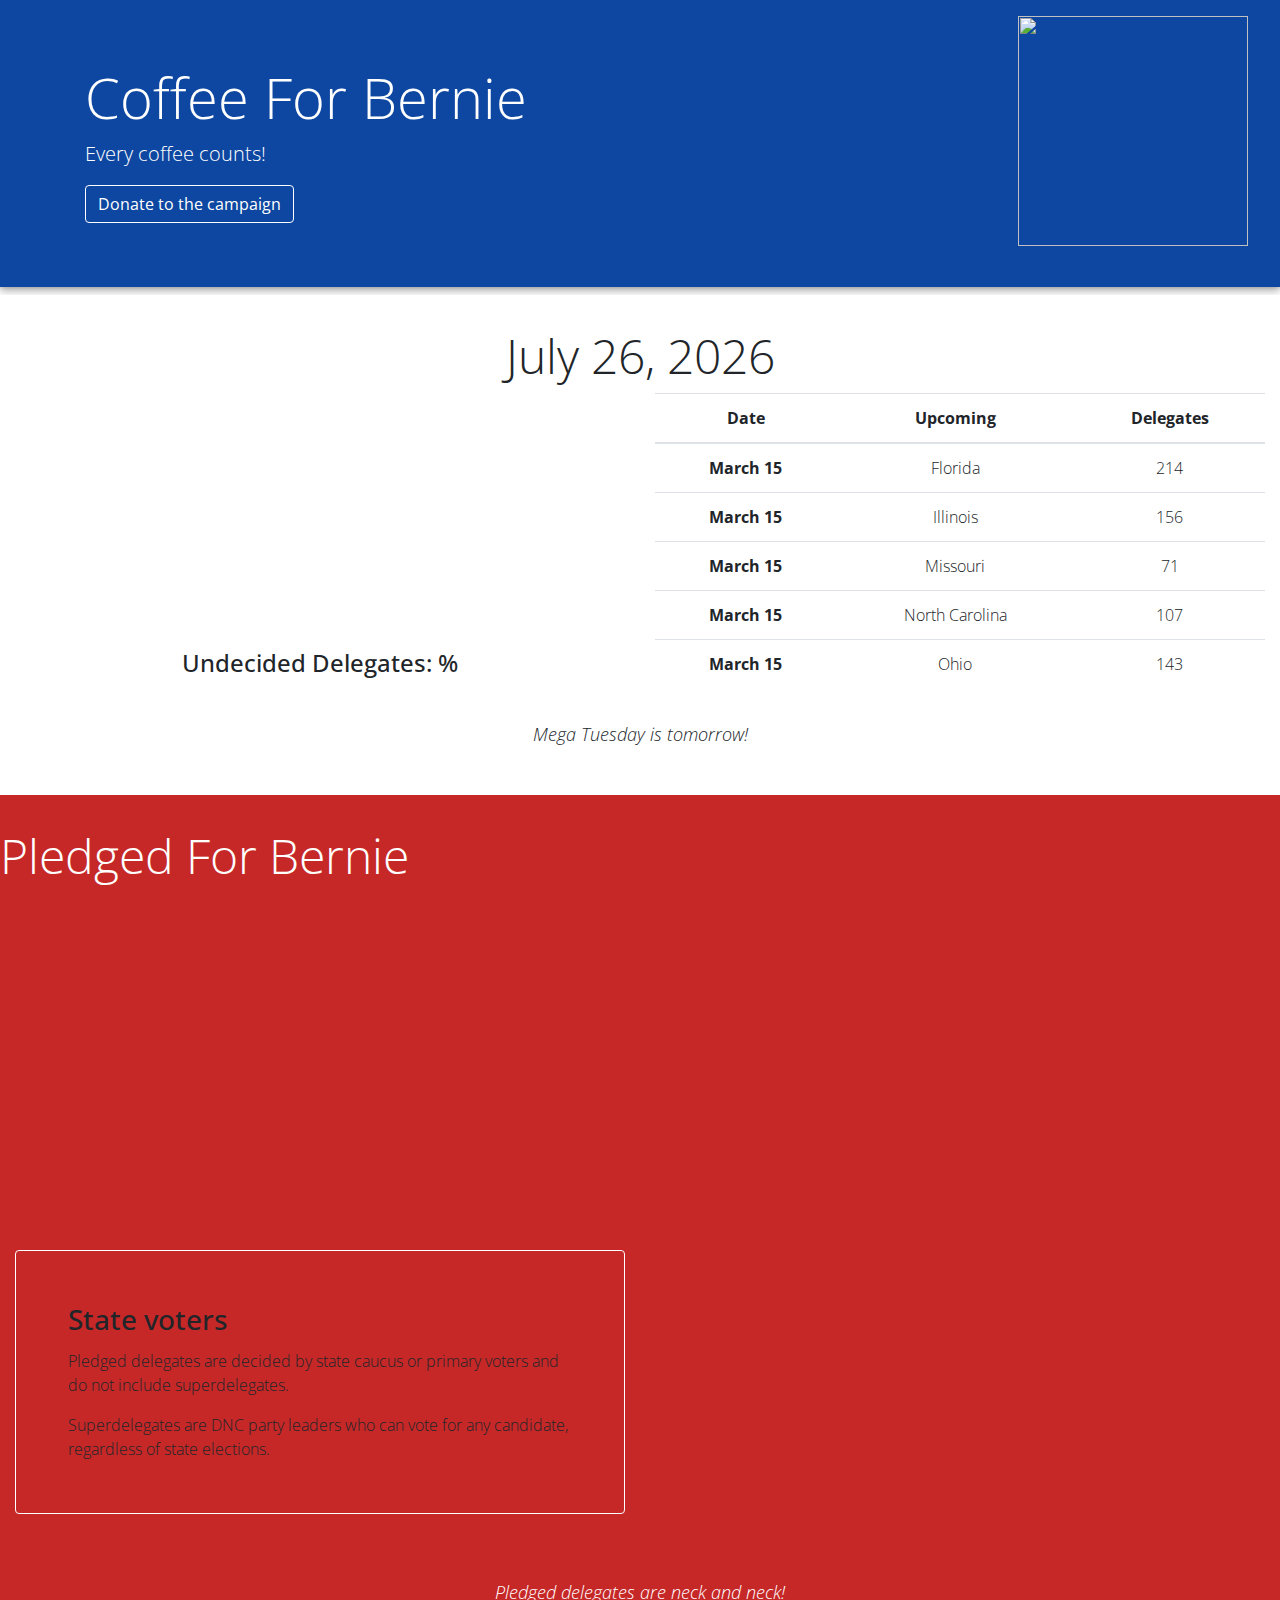
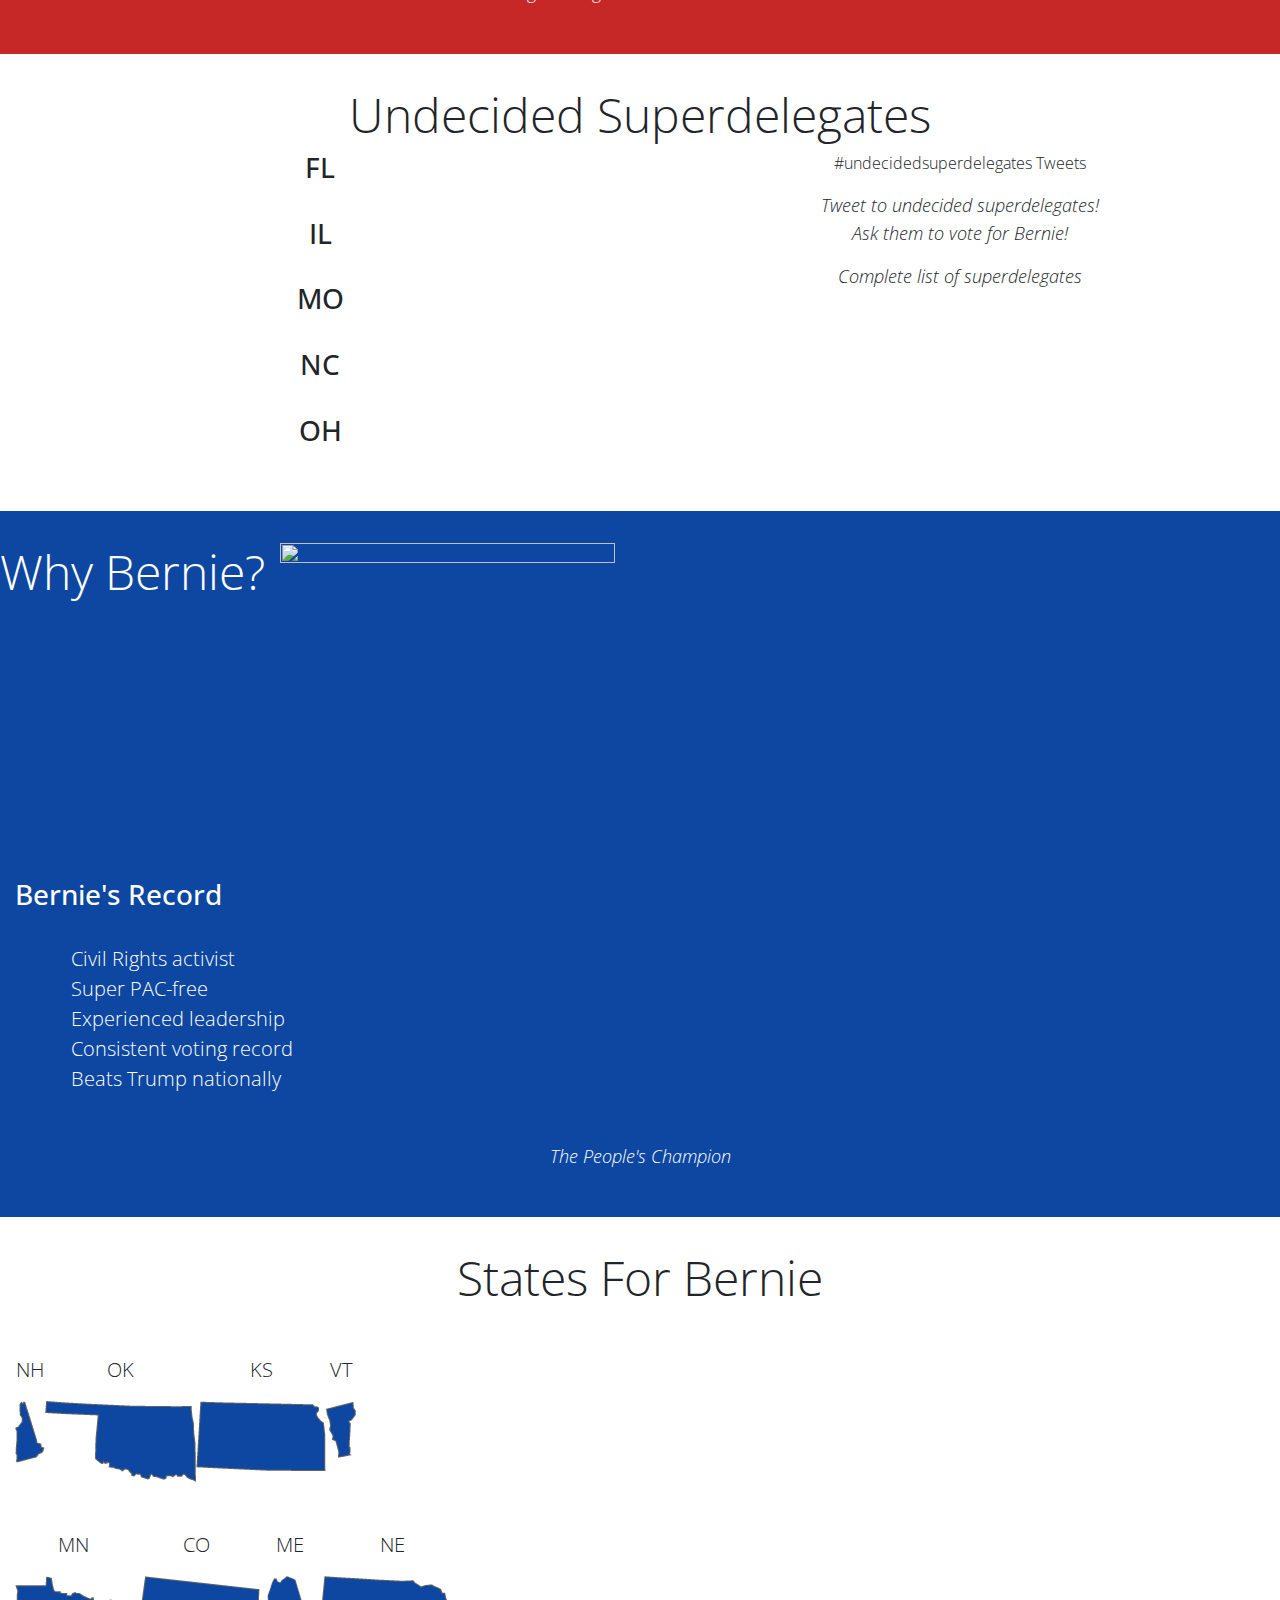
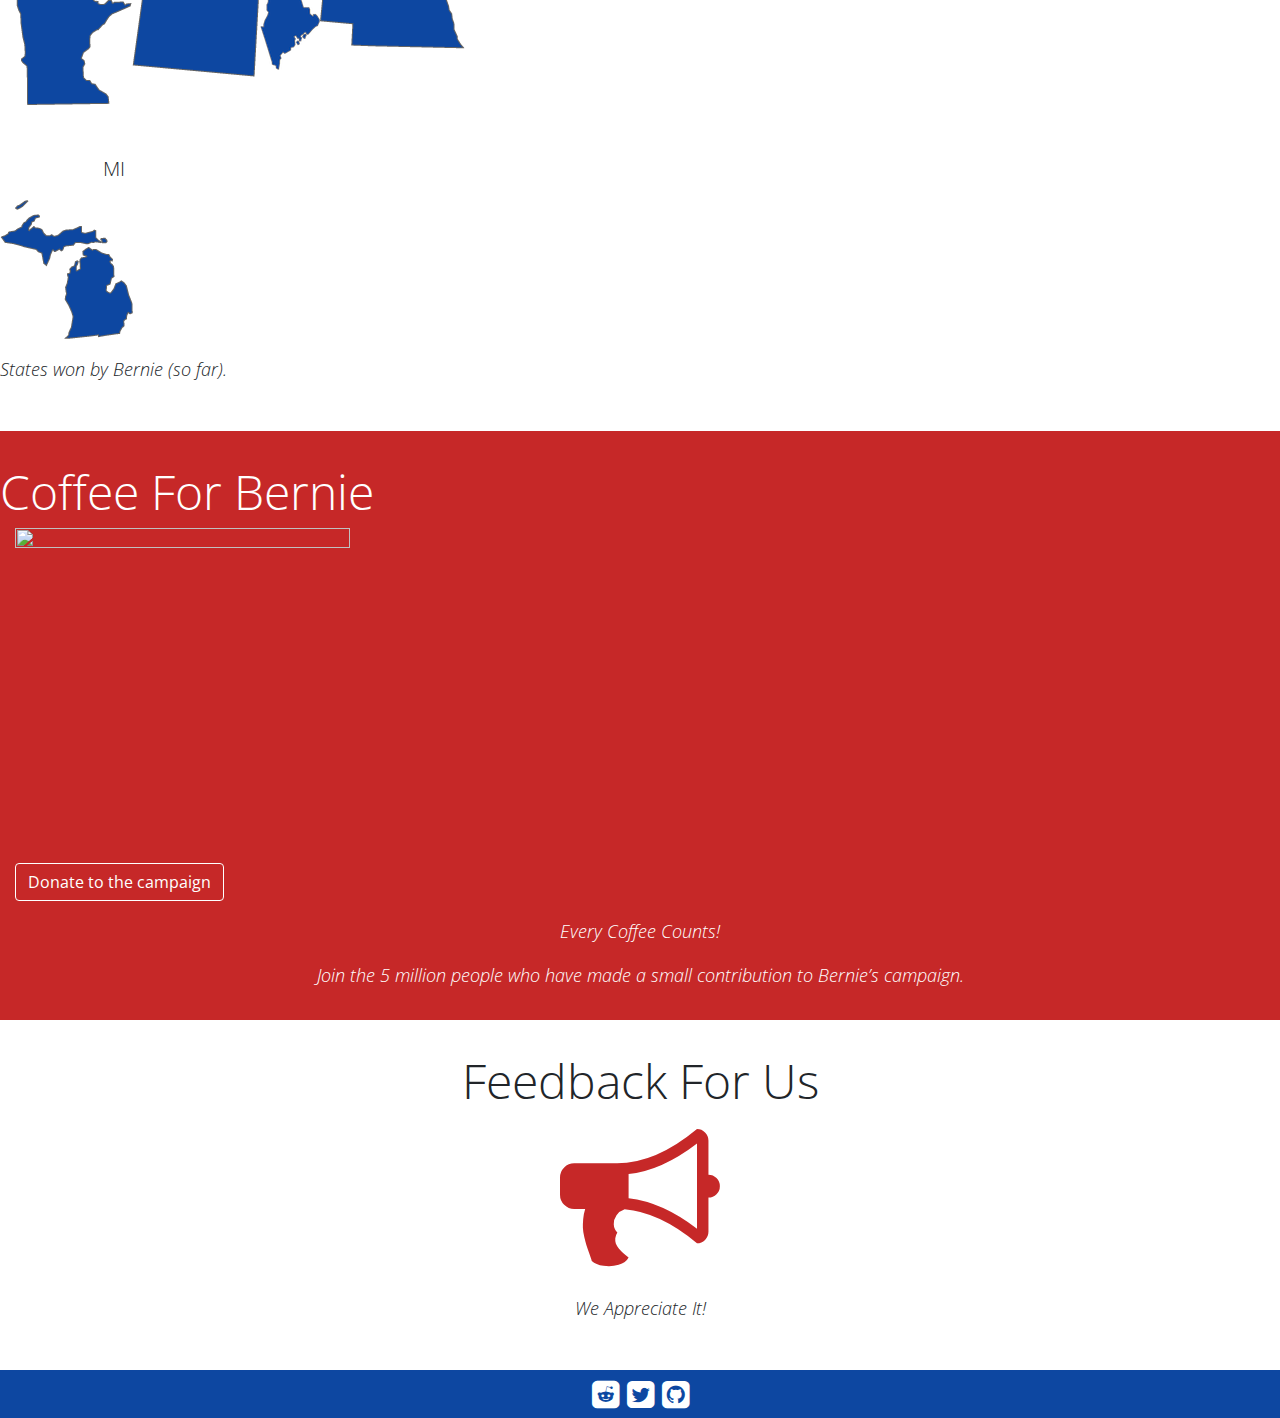
==== commit b4d74ff0: "Added more detailed verbiage to sections" ====
--- a/index.src.html
+++ b/index.src.html
@@ -143,7 +143,7 @@
                     </table>
                 </div>
             </div>
-            <p class="note">Mega Tuesday Tomorrow!</p>
+            <p class="note">Mega Tuesday is tomorrow!</p>
         </div>
     </section>
     <section id="upcomingvotes" class="red">
@@ -156,20 +156,21 @@
                 <div class="col-lg-6">
                     <div id="delegatecard" class="card card-inverse">
                         <div class="card-block">
-                            <h3 class="card-title text-xs-center">Voter-based</h3>
-                            <div class="card-text text-xs-center">Pledged delegates are decided by state caucus or primary voters and exclude superdelegates.</div>
-                        </div>
-                    </div>
-                </div>
-            </div>
-        </div>
-        <p class="note">Total Pledged Delegates: 4051</p>
+                            <h3 class="card-title text-xs-center">State voters</h3>
+                            <p class="card-text text-xs-center">Pledged delegates are decided by state caucus or primary voters and do not include superdelegates.</p>
+                            <div class="card-text text-xs-center">Superdelegates are DNC party leaders who can vote for any candidate, regardless of state elections.</div>
+                        </div>
+                    </div>
+                </div>
+            </div>
+        </div>
+        <p class="note">Pledged delegates are neck and neck!</p>
     </section>
     <section id="superdelegates" class="white">
         <div class="container-fluid">
             <div class="row">
                 <div class="col-sm-12">
-                    <h2 class="display-4 m-b-3">Tweets For Bernie</h2>
+                    <h2 class="display-4 m-b-3">Undecided Superdelegates</h2>
                 </div>
             </div>
             <div class="row">
@@ -217,7 +218,8 @@
                     <div class="row">
                         <div class="col-sm-12 text-center">
                             <a class="twitter-timeline" href="https://twitter.com/hashtag/undecidedsuperdelegates" data-widget-id="709237777359966208">#undecidedsuperdelegates Tweets</a>
-                            <p class="note">Tweet to undecided superdelegates!<br>Tell them to vote for Bernie!</p>
+                            <p class="note">Tweet to undecided superdelegates!<br>Ask them to vote for Bernie!</p>
+                            <p class="note m-t-0"><a href="//en.wikipedia.org/wiki/List_of_Democratic_Party_superdelegates,_2016" target="_blank">Complete list of superdelegates</a></p></div>
                         </div>
                     </div>
                 </div>
@@ -286,10 +288,11 @@
                     <img src="img/stateswon/nebraska.png" class="img-fluid" alt="Bernie wins Nebraska" width="145" height="73">
                 </div>
             </div>
-            <div id="staterowthree" class="row m-b-2">
+            <div id="staterowthree" class="row">
                 <div class="col-xs-12">
+                    <p class="state">MI</p>
                     <img src="img/stateswon/michigan.png" class="img-fluid" alt="Bernie wins Michigan" width="133" height="139">
-                    <p class="note">Michigan!!</p>
+                    <p class="note">States won by Bernie (so far).</p>
                 </div>
             </div>
         </div>
--- a/css/theme.css
+++ b/css/theme.css
@@ -212,6 +212,6 @@
     margin-bottom: 0; }
 
   #whybernie li {
-    font-size: 1.5rem; } }
+    font-size: 1.25rem; } }
 
 /*# sourceMappingURL=theme.css.map */
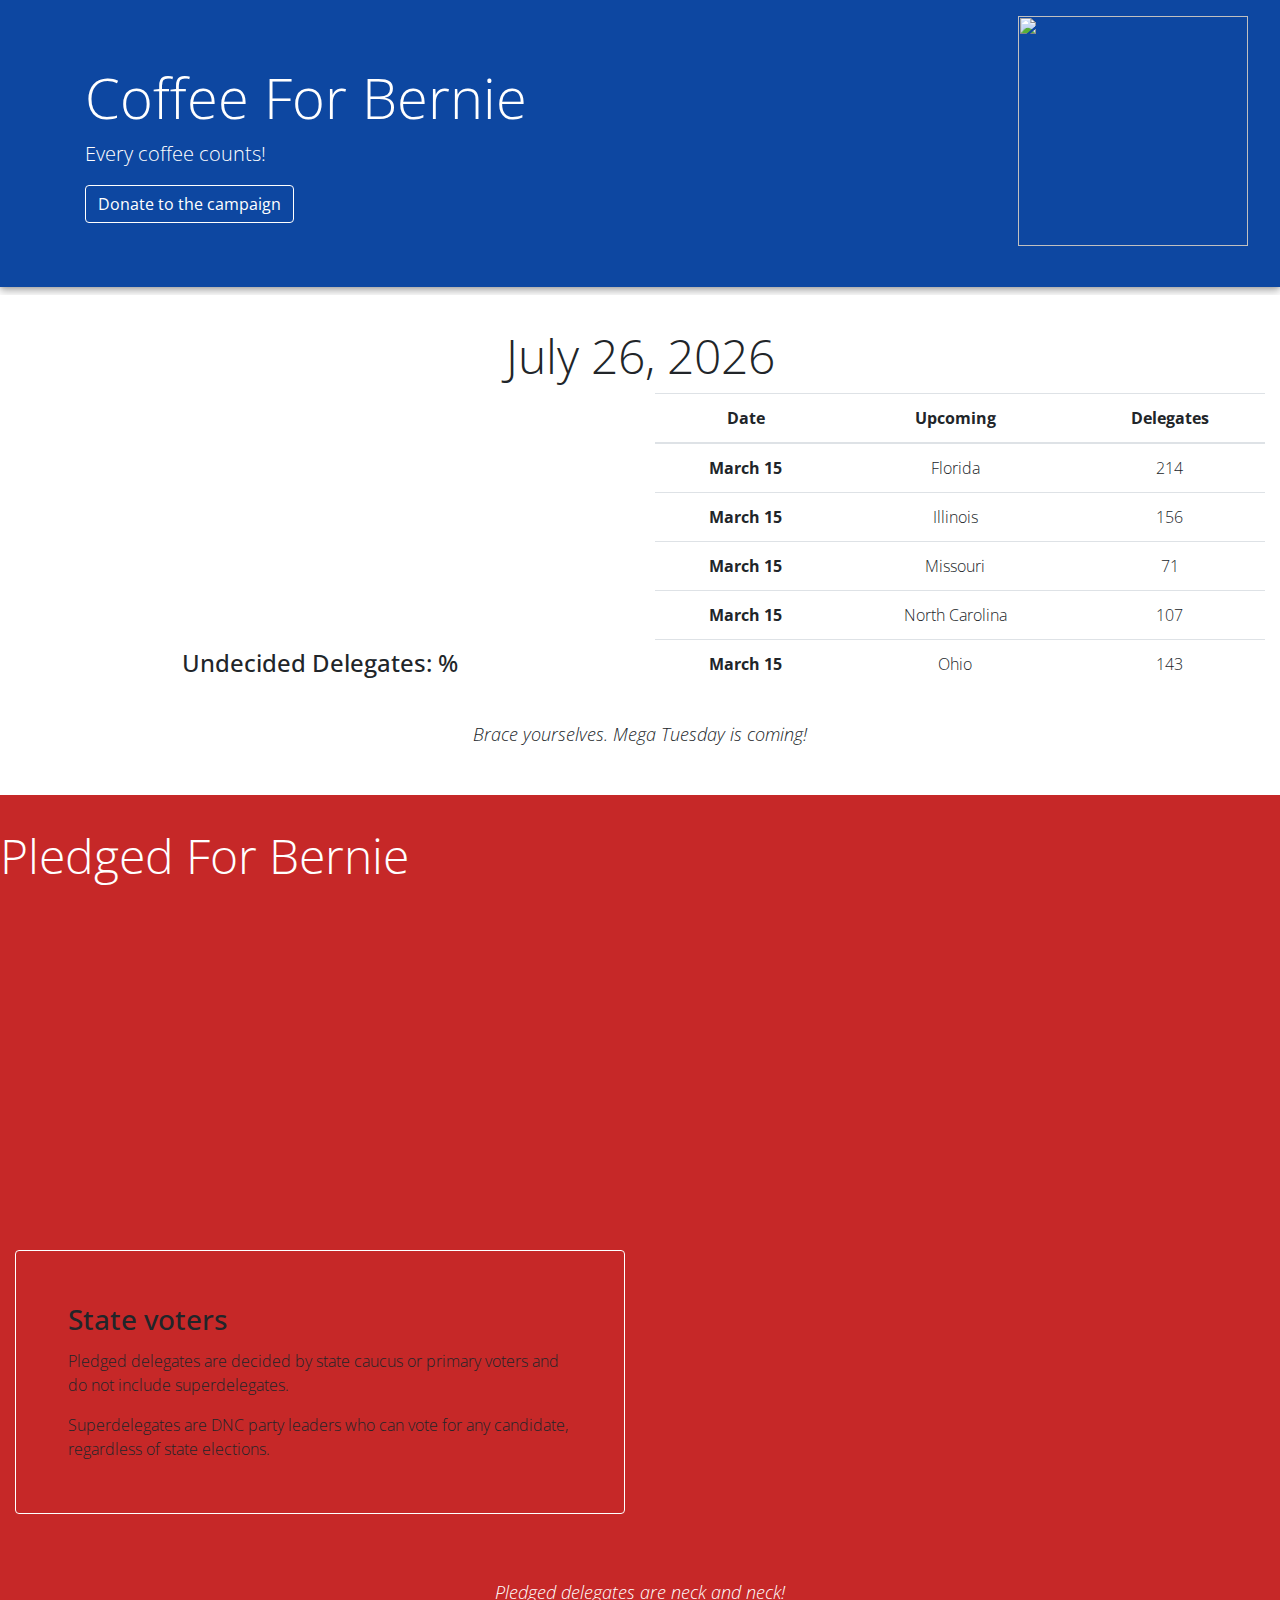
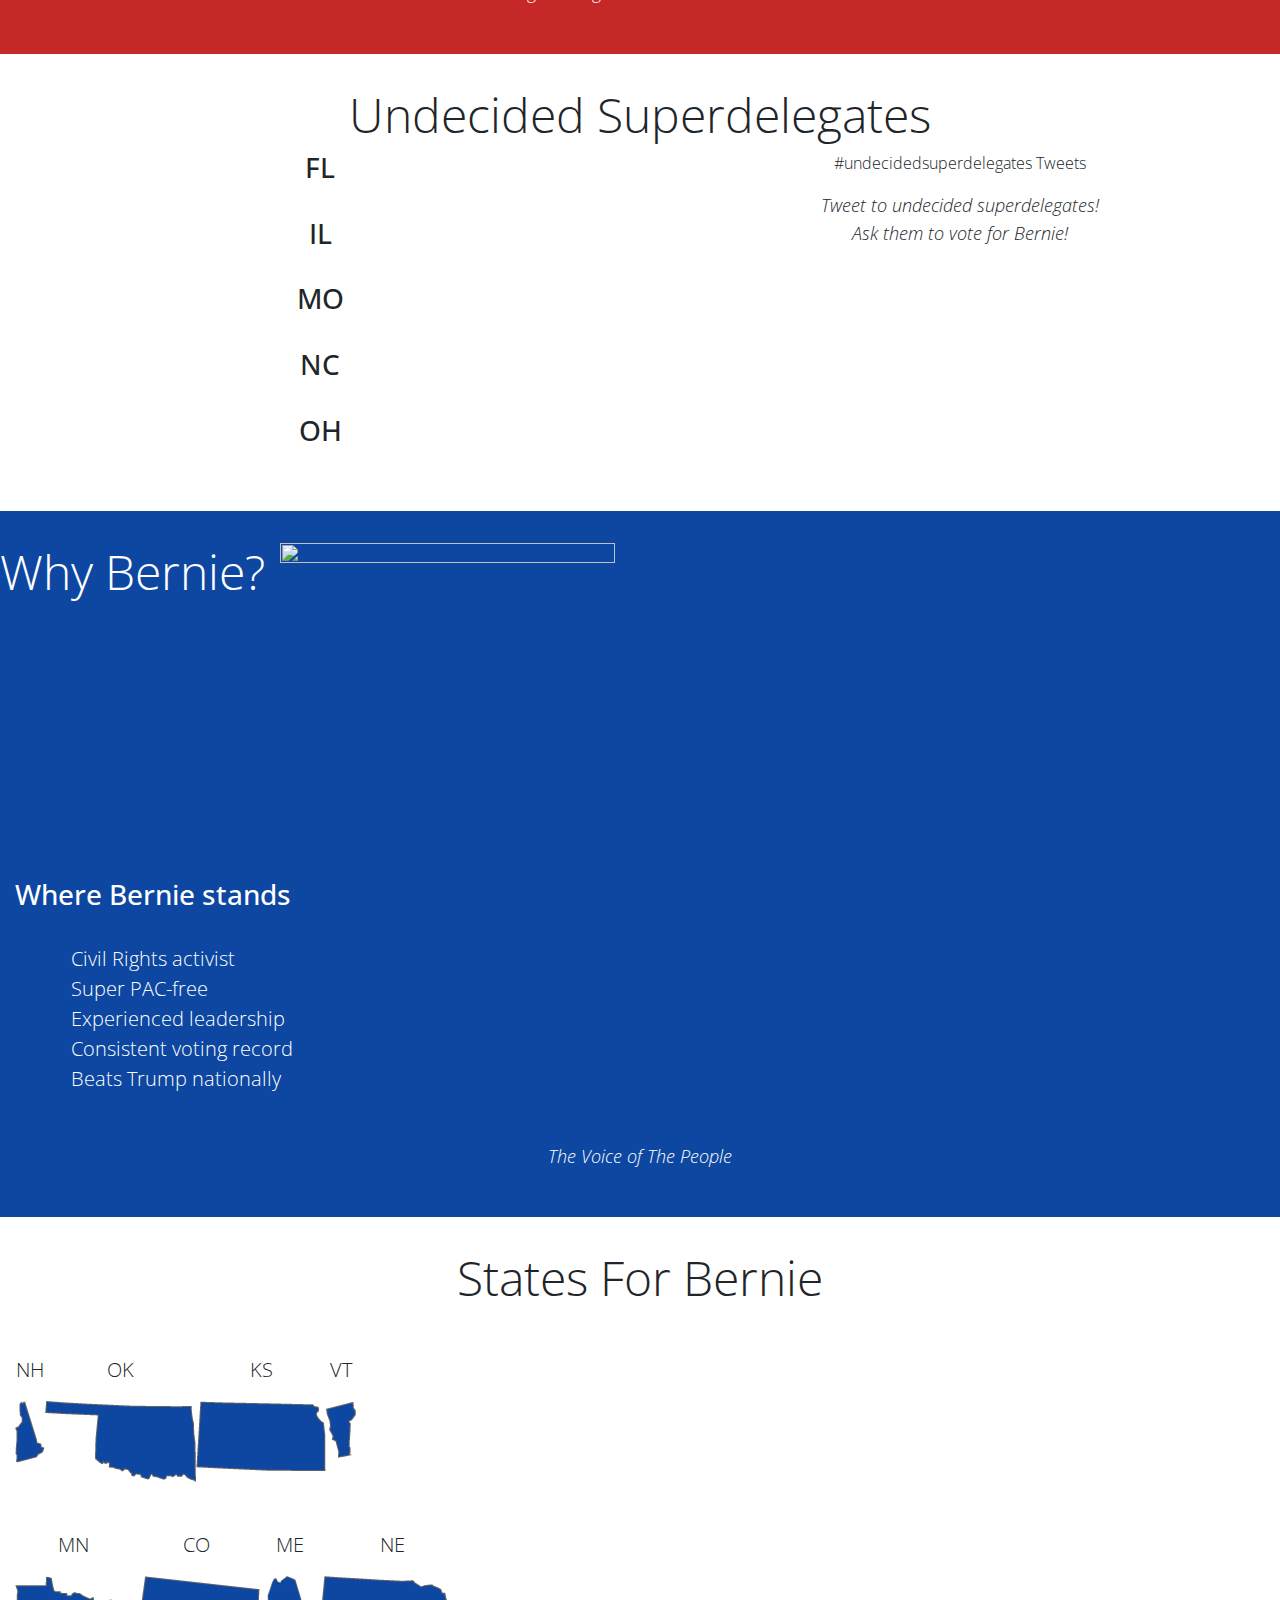
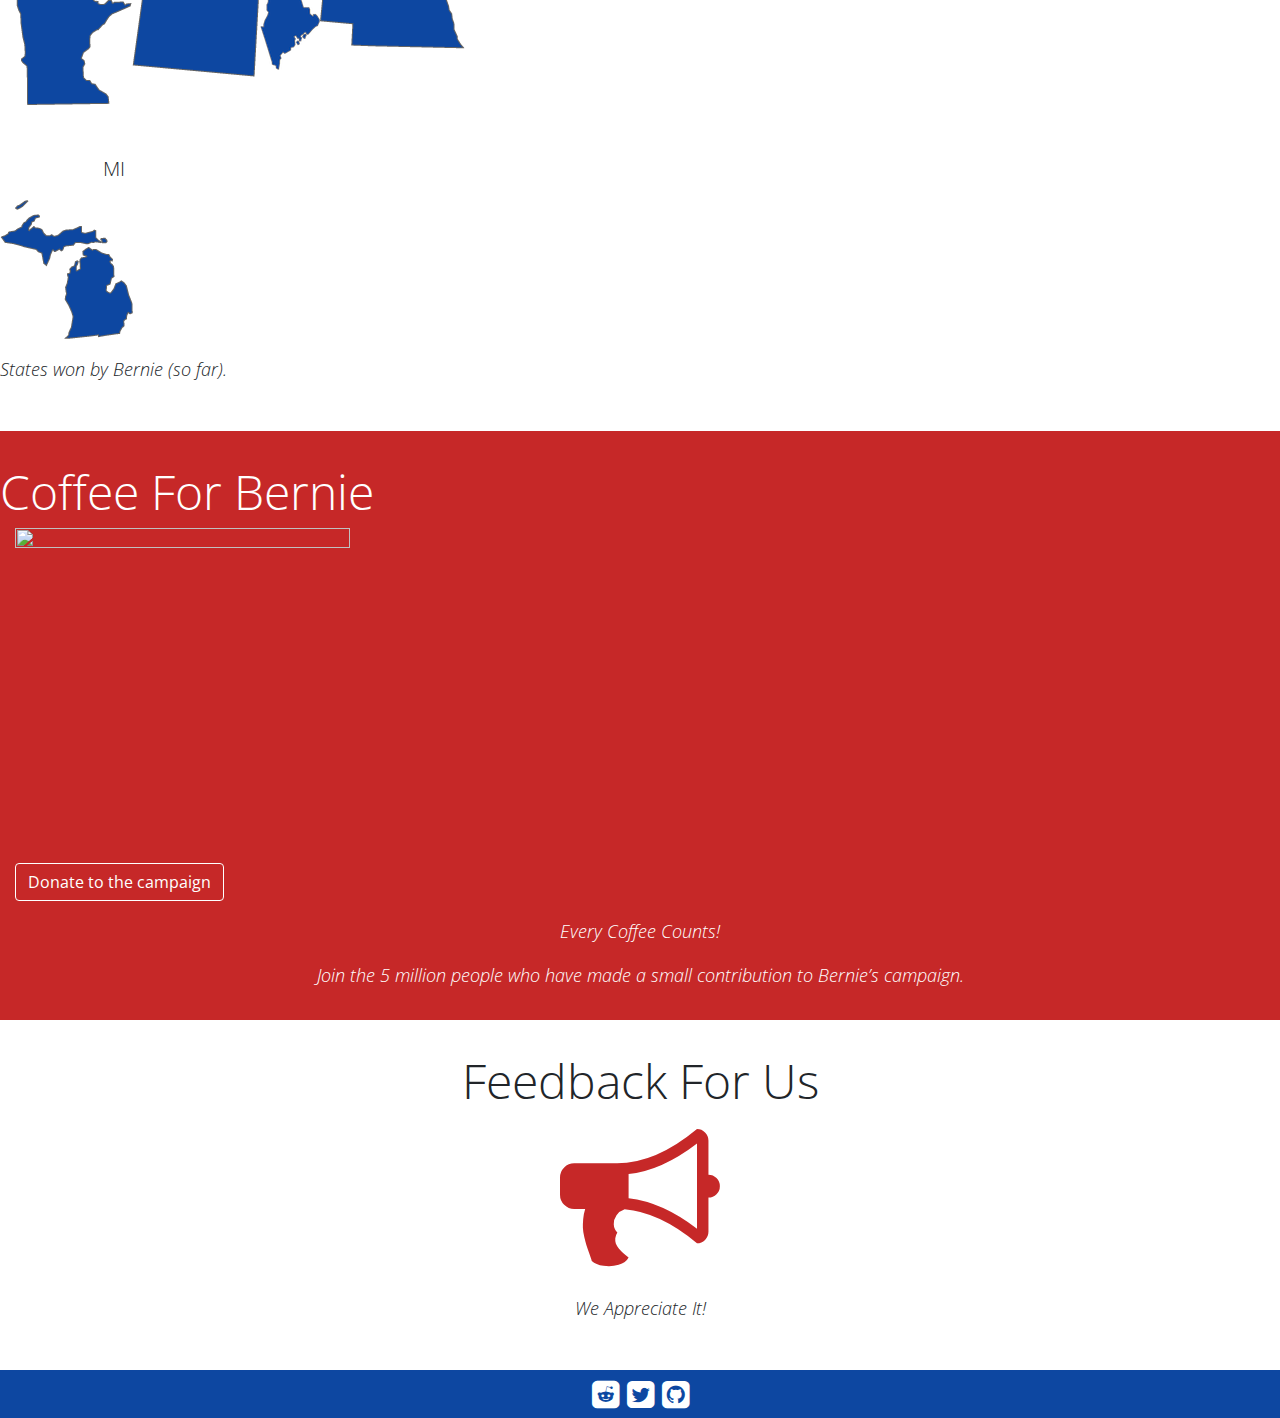
==== commit 2ed26622: "Reworded index.html" ====
--- a/index.src.html
+++ b/index.src.html
@@ -143,7 +143,7 @@
                     </table>
                 </div>
             </div>
-            <p class="note">Mega Tuesday is tomorrow!</p>
+            <p class="note">Brace yourselves. Mega Tuesday is coming!</p>
         </div>
     </section>
     <section id="upcomingvotes" class="red">
@@ -219,7 +219,6 @@
                         <div class="col-sm-12 text-center">
                             <a class="twitter-timeline" href="https://twitter.com/hashtag/undecidedsuperdelegates" data-widget-id="709237777359966208">#undecidedsuperdelegates Tweets</a>
                             <p class="note">Tweet to undecided superdelegates!<br>Ask them to vote for Bernie!</p>
-                            <p class="note m-t-0"><a href="//en.wikipedia.org/wiki/List_of_Democratic_Party_superdelegates,_2016" target="_blank">Complete list of superdelegates</a></p></div>
                         </div>
                     </div>
                 </div>
@@ -234,7 +233,7 @@
                     <img src="img/bernie.svg" class="img-fluid" width="335" height="335">
                 </div>
                 <div class="col-sm-6">
-                    <h3 class="text-xs-center m-t-2">Bernie's Record</h3>
+                    <h3 class="text-xs-center m-t-2">Where Bernie stands</h3>
                     <div id="votingrecord">
                         <ol>
                             <li>Civil Rights activist</li>
@@ -245,7 +244,7 @@
                         </ol>
                     </div>
                 </div>
-                <div class="col-sm-12"><p class="note">The People's Champion</p></div>
+                <div class="col-sm-12"><p class="note">The Voice of The People</p></div>
             </div>
         </div>
     </section>
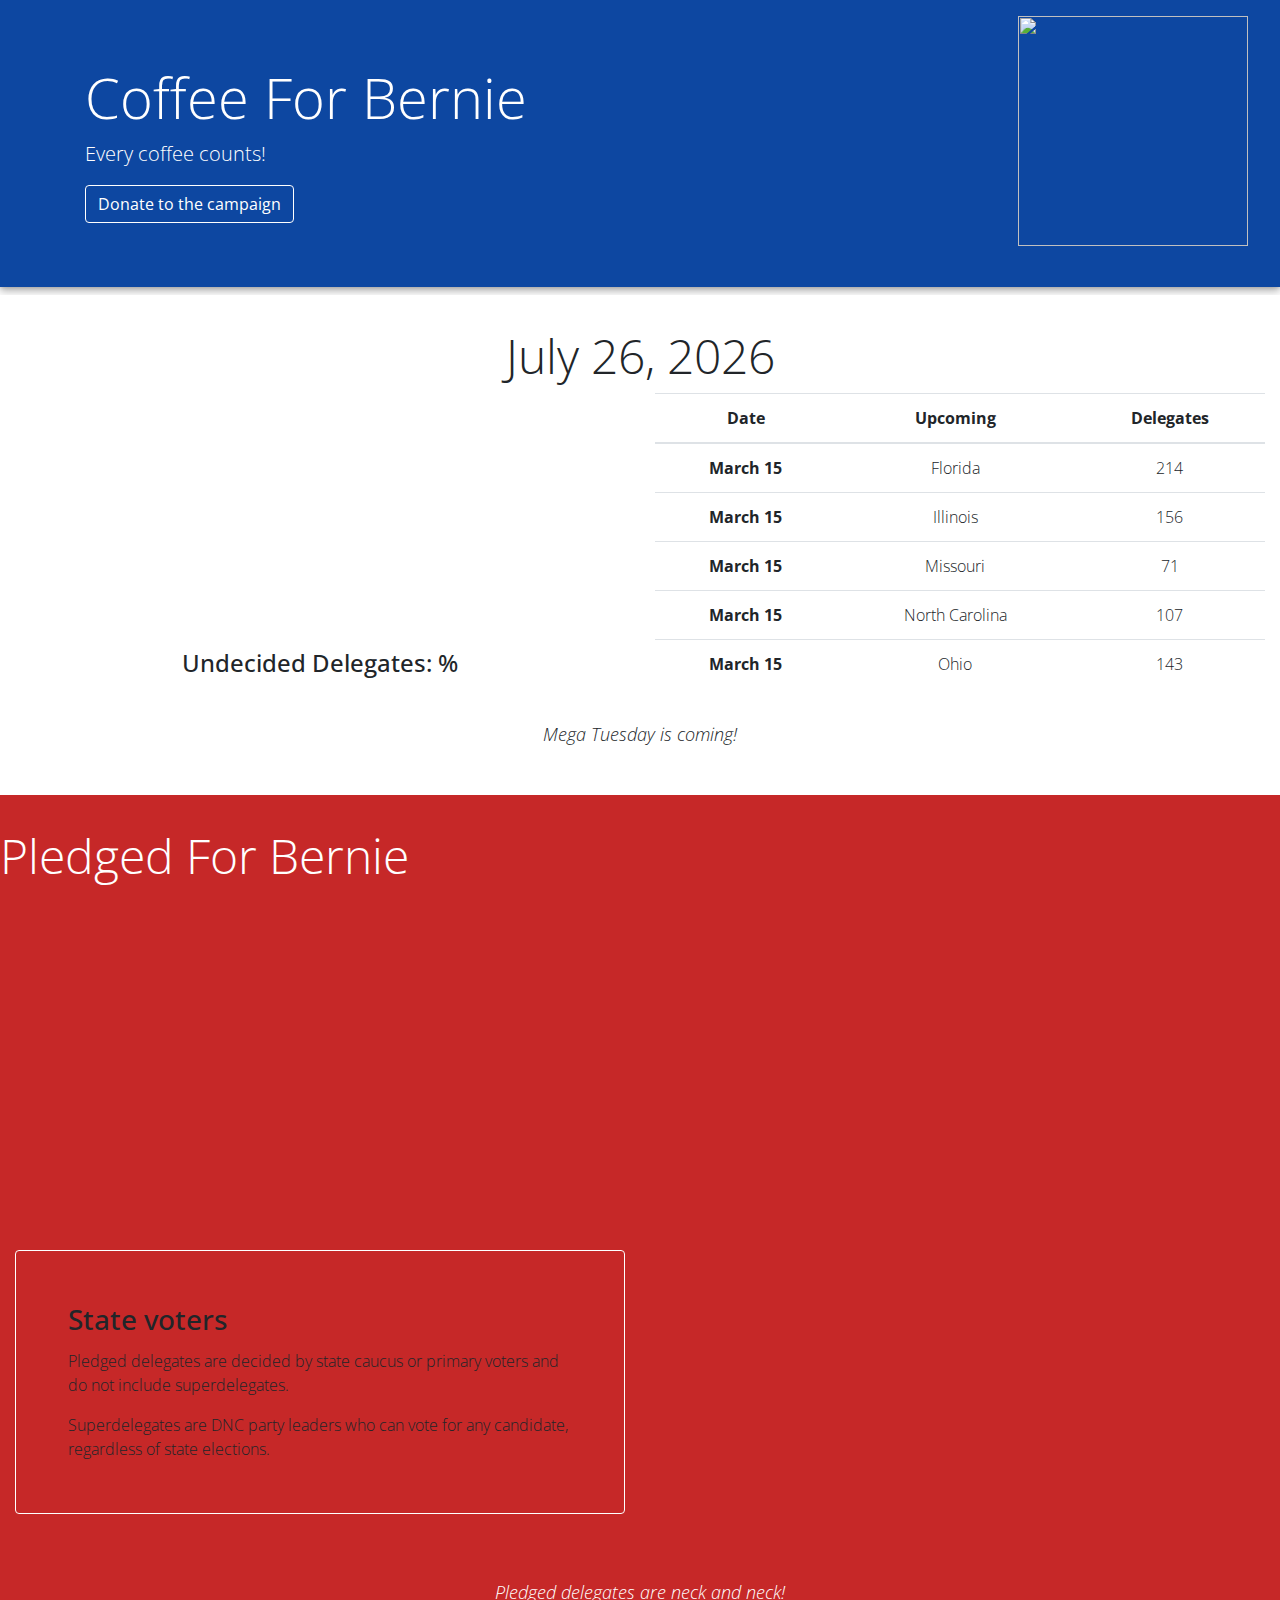
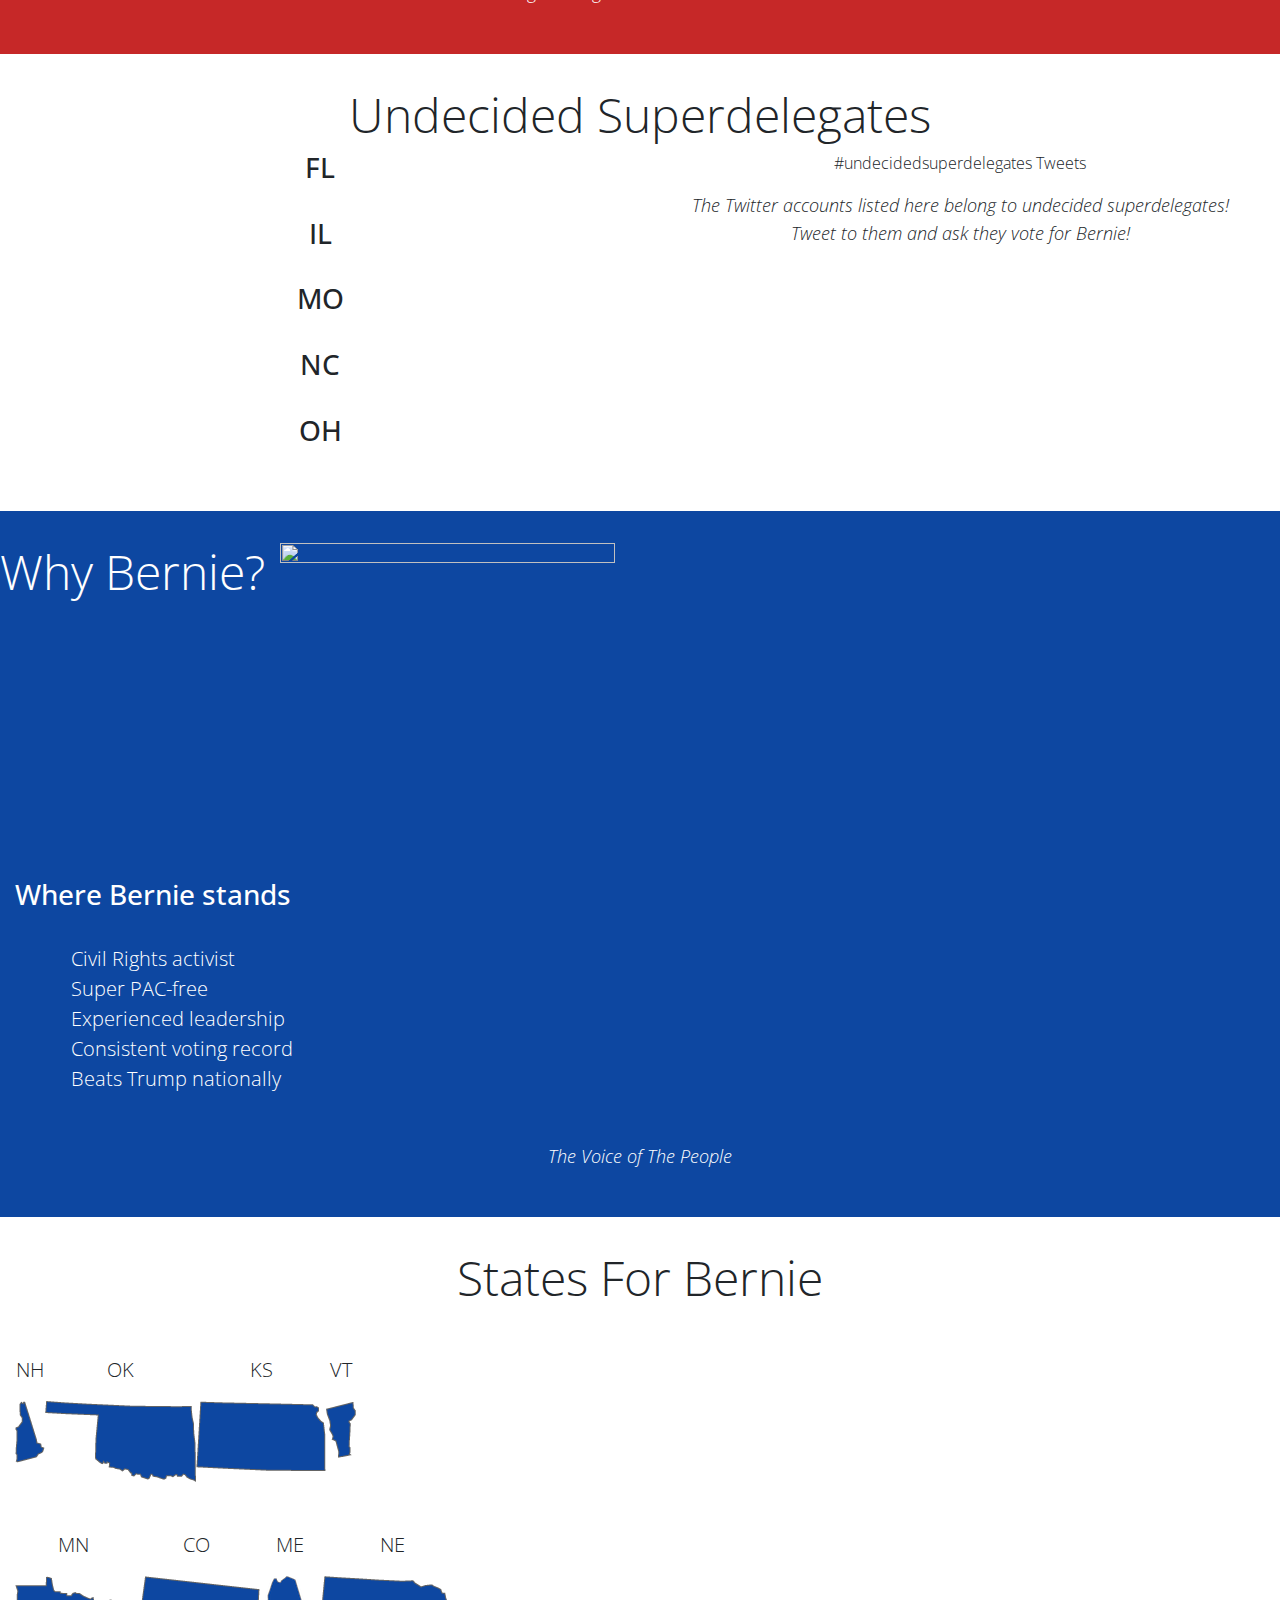
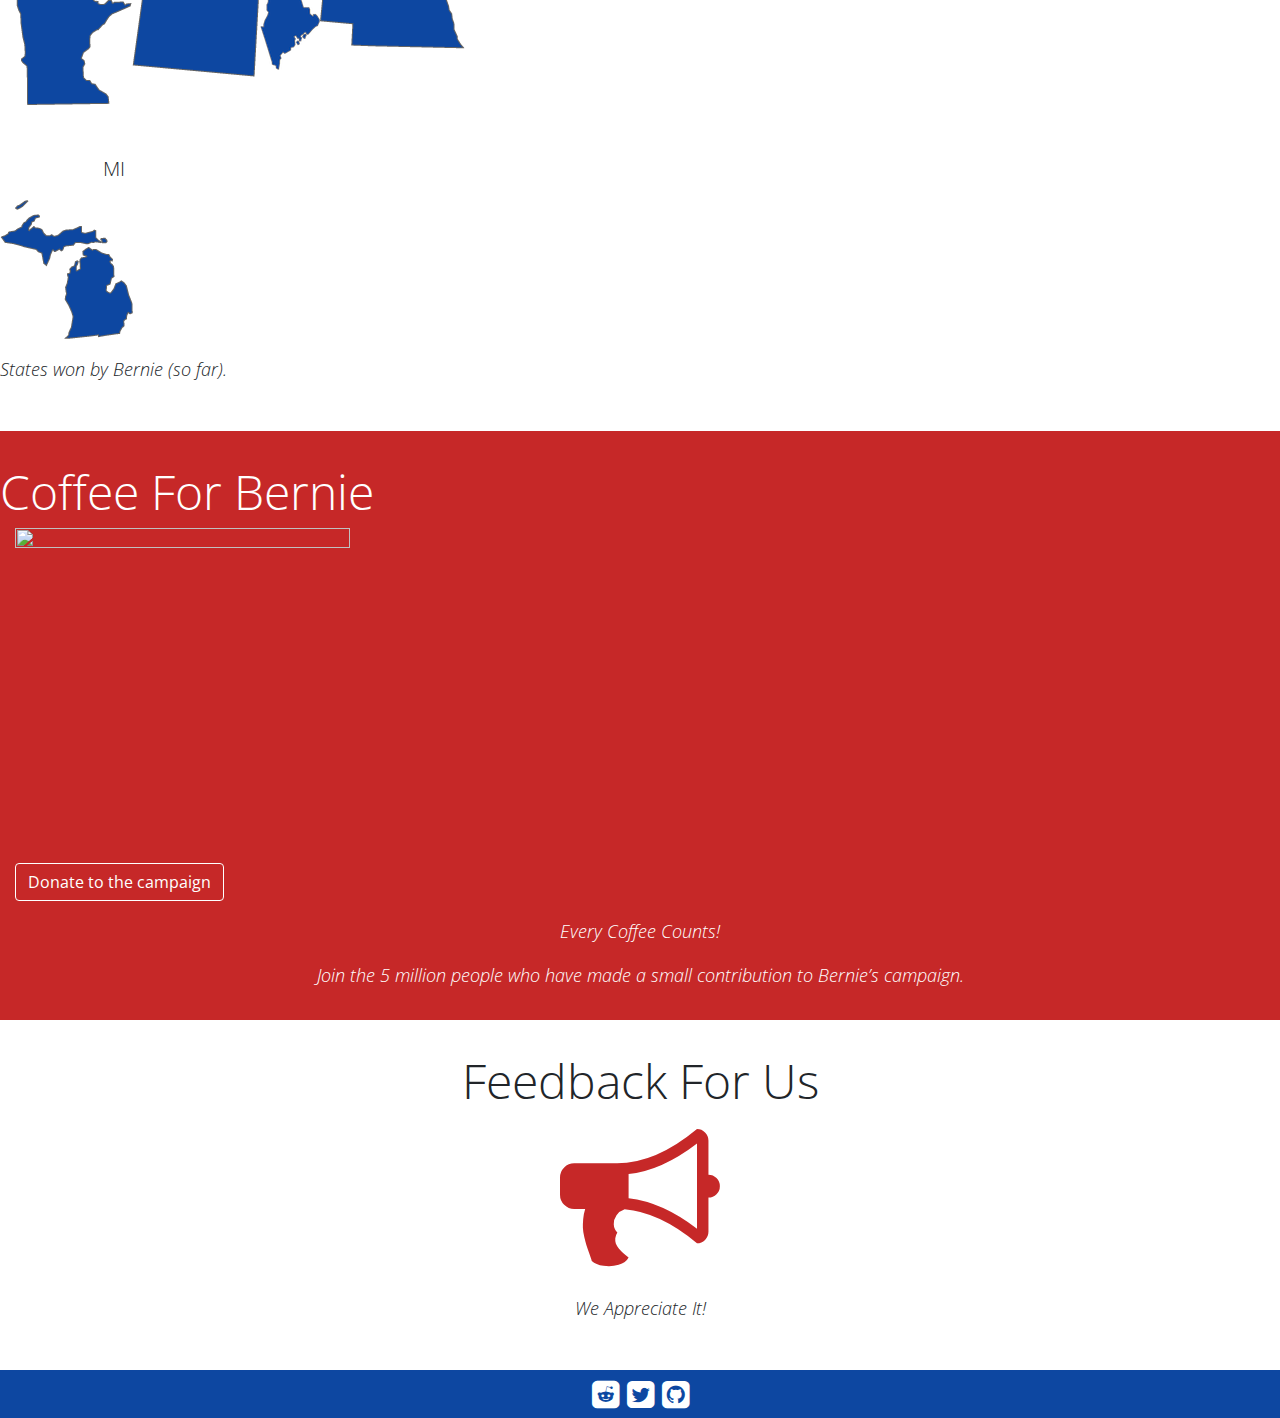
==== commit 77064436: "Cleaned up a couple more minor issues." ====
--- a/index.src.html
+++ b/index.src.html
@@ -143,7 +143,7 @@
                     </table>
                 </div>
             </div>
-            <p class="note">Brace yourselves. Mega Tuesday is coming!</p>
+            <p class="note">Mega Tuesday is coming!</p>
         </div>
     </section>
     <section id="upcomingvotes" class="red">
@@ -218,7 +218,7 @@
                     <div class="row">
                         <div class="col-sm-12 text-center">
                             <a class="twitter-timeline" href="https://twitter.com/hashtag/undecidedsuperdelegates" data-widget-id="709237777359966208">#undecidedsuperdelegates Tweets</a>
-                            <p class="note">Tweet to undecided superdelegates!<br>Ask them to vote for Bernie!</p>
+                            <p class="note">The Twitter accounts listed here belong to undecided superdelegates!<br>Tweet to them and ask they vote for Bernie!</p>
                         </div>
                     </div>
                 </div>
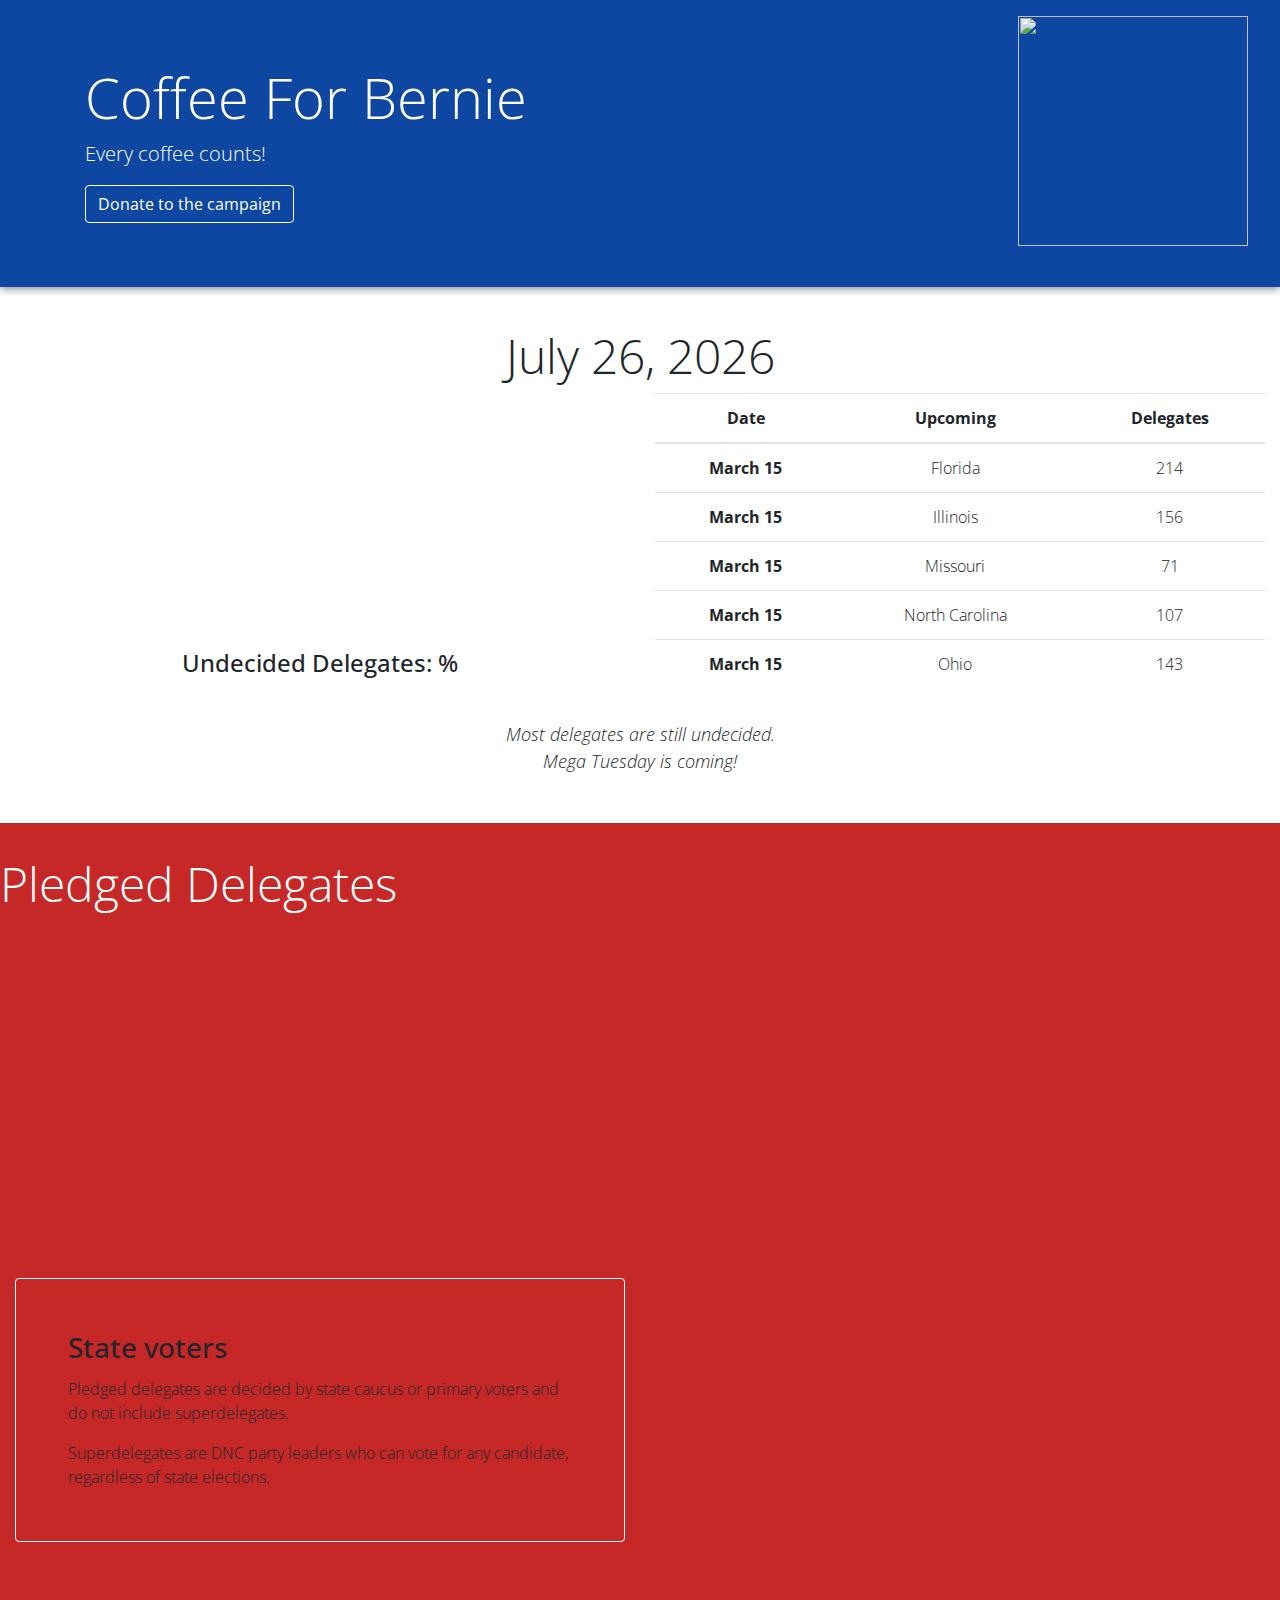
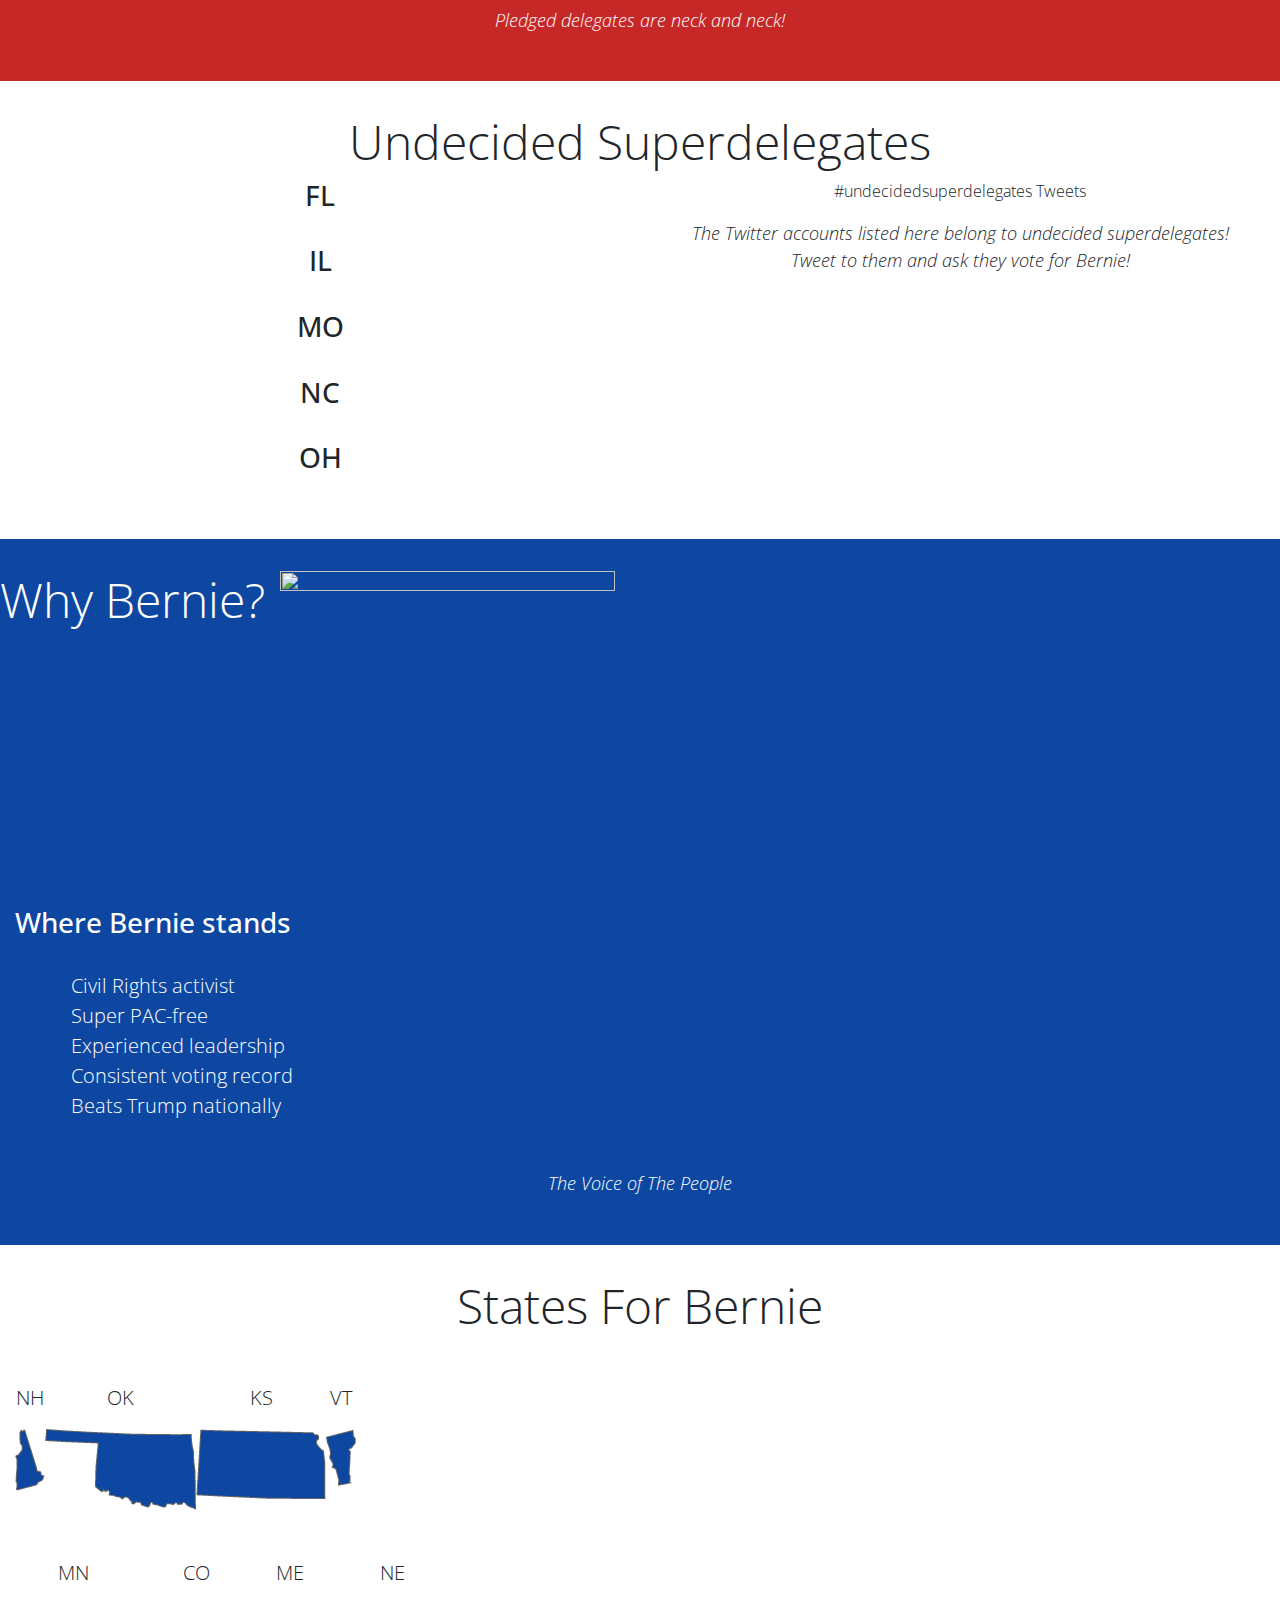
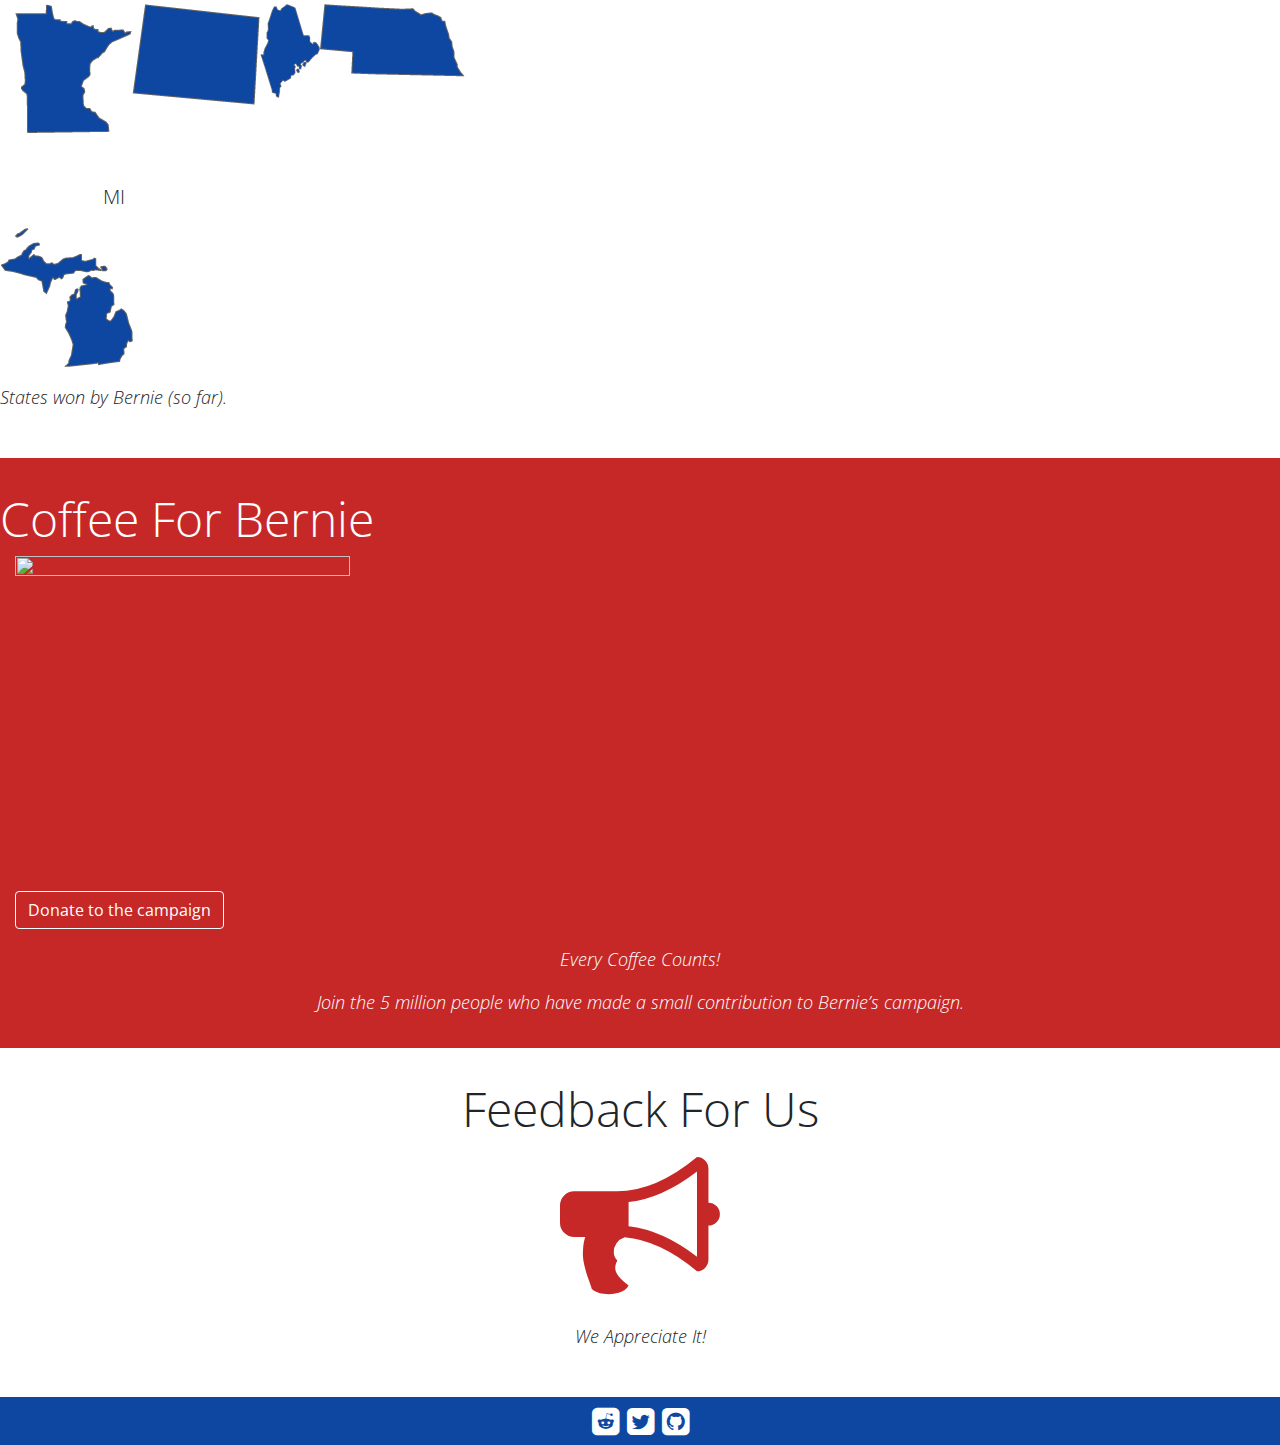
==== commit 75dc78d3: "Clarified pie chart meaning with new verbiage" ====
--- a/index.src.html
+++ b/index.src.html
@@ -143,13 +143,13 @@
                     </table>
                 </div>
             </div>
-            <p class="note">Mega Tuesday is coming!</p>
+            <p class="note">Most delegates are still undecided.<br>Mega Tuesday is coming!</p>
         </div>
     </section>
     <section id="upcomingvotes" class="red">
         <div class="container-fluid">
             <div class="row">
-                <h2 class="display-4">Pledged For Bernie</h2>
+                <h2 class="display-4">Pledged Delegates</h2>
                 <div class="col-lg-6">
                     <div id="bar"><canvas id="delegateswon" width="auto" height="auto"></canvas></div>
                 </div>
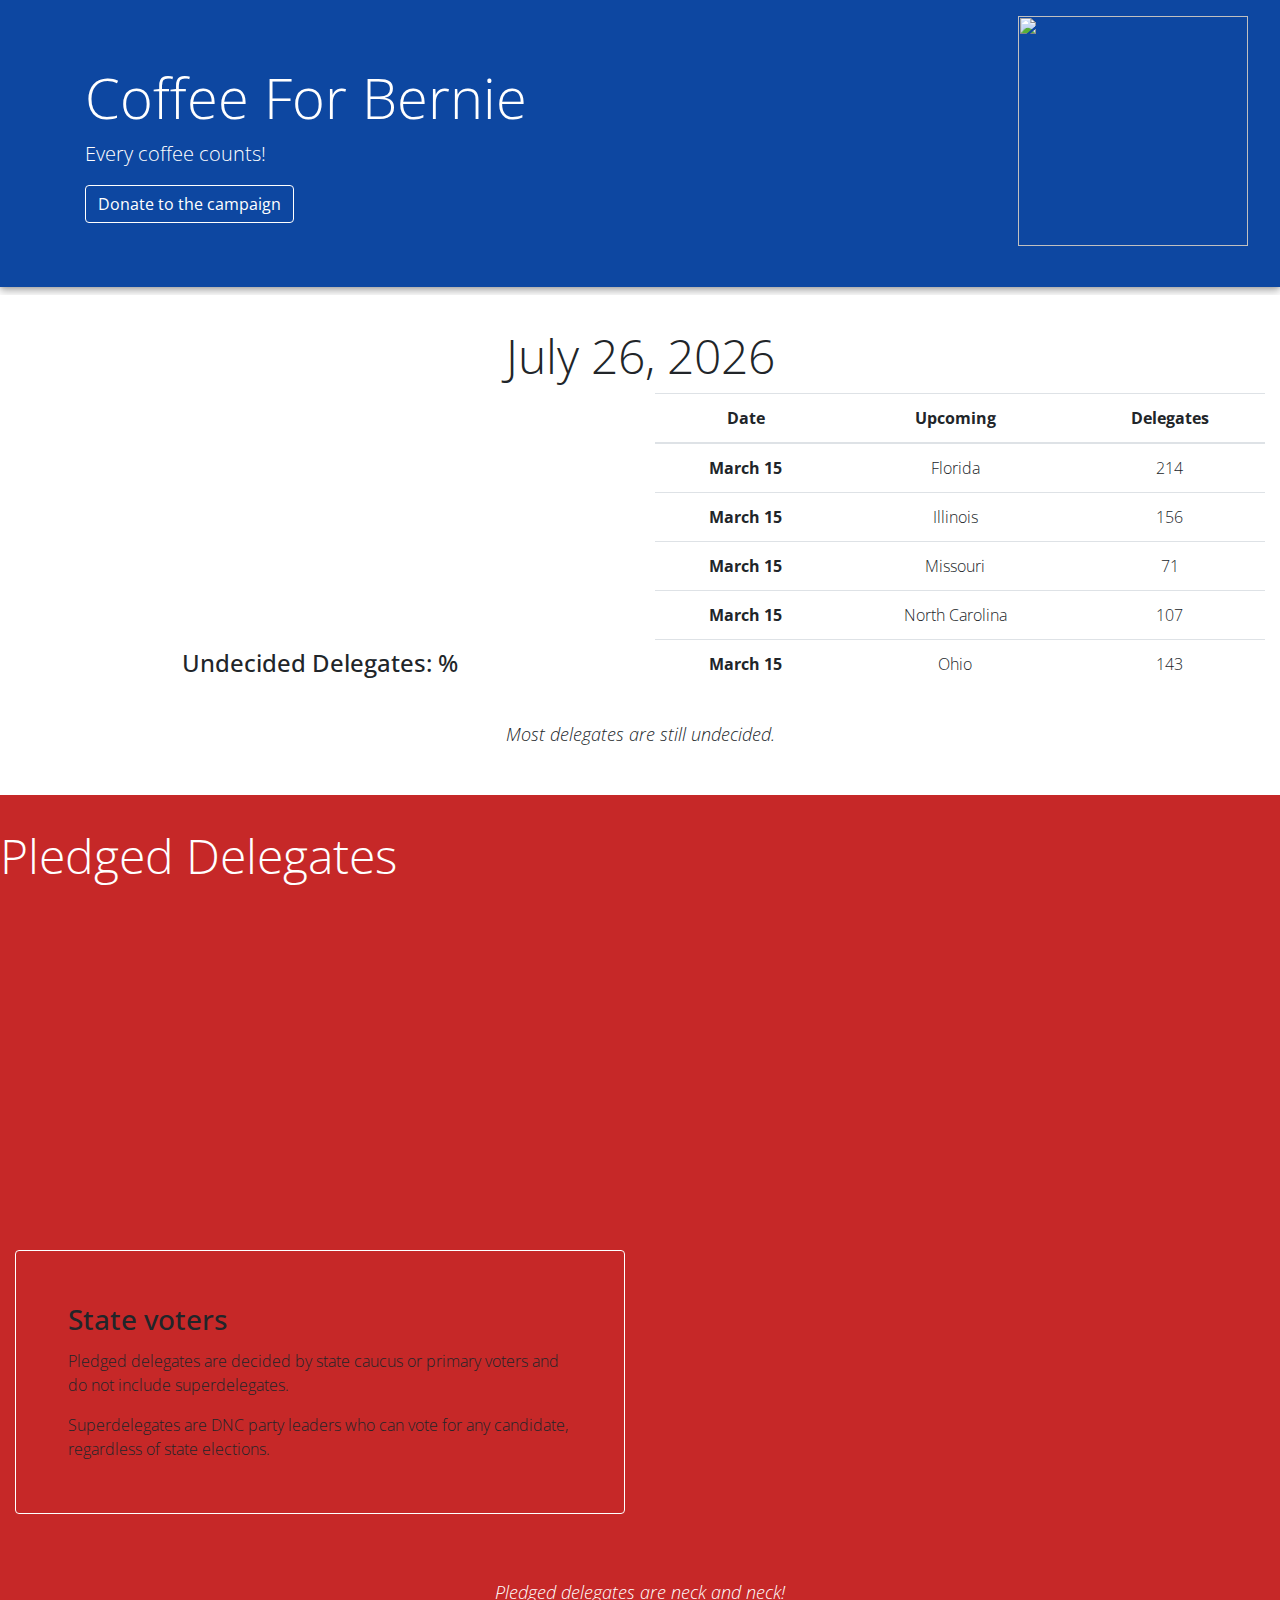
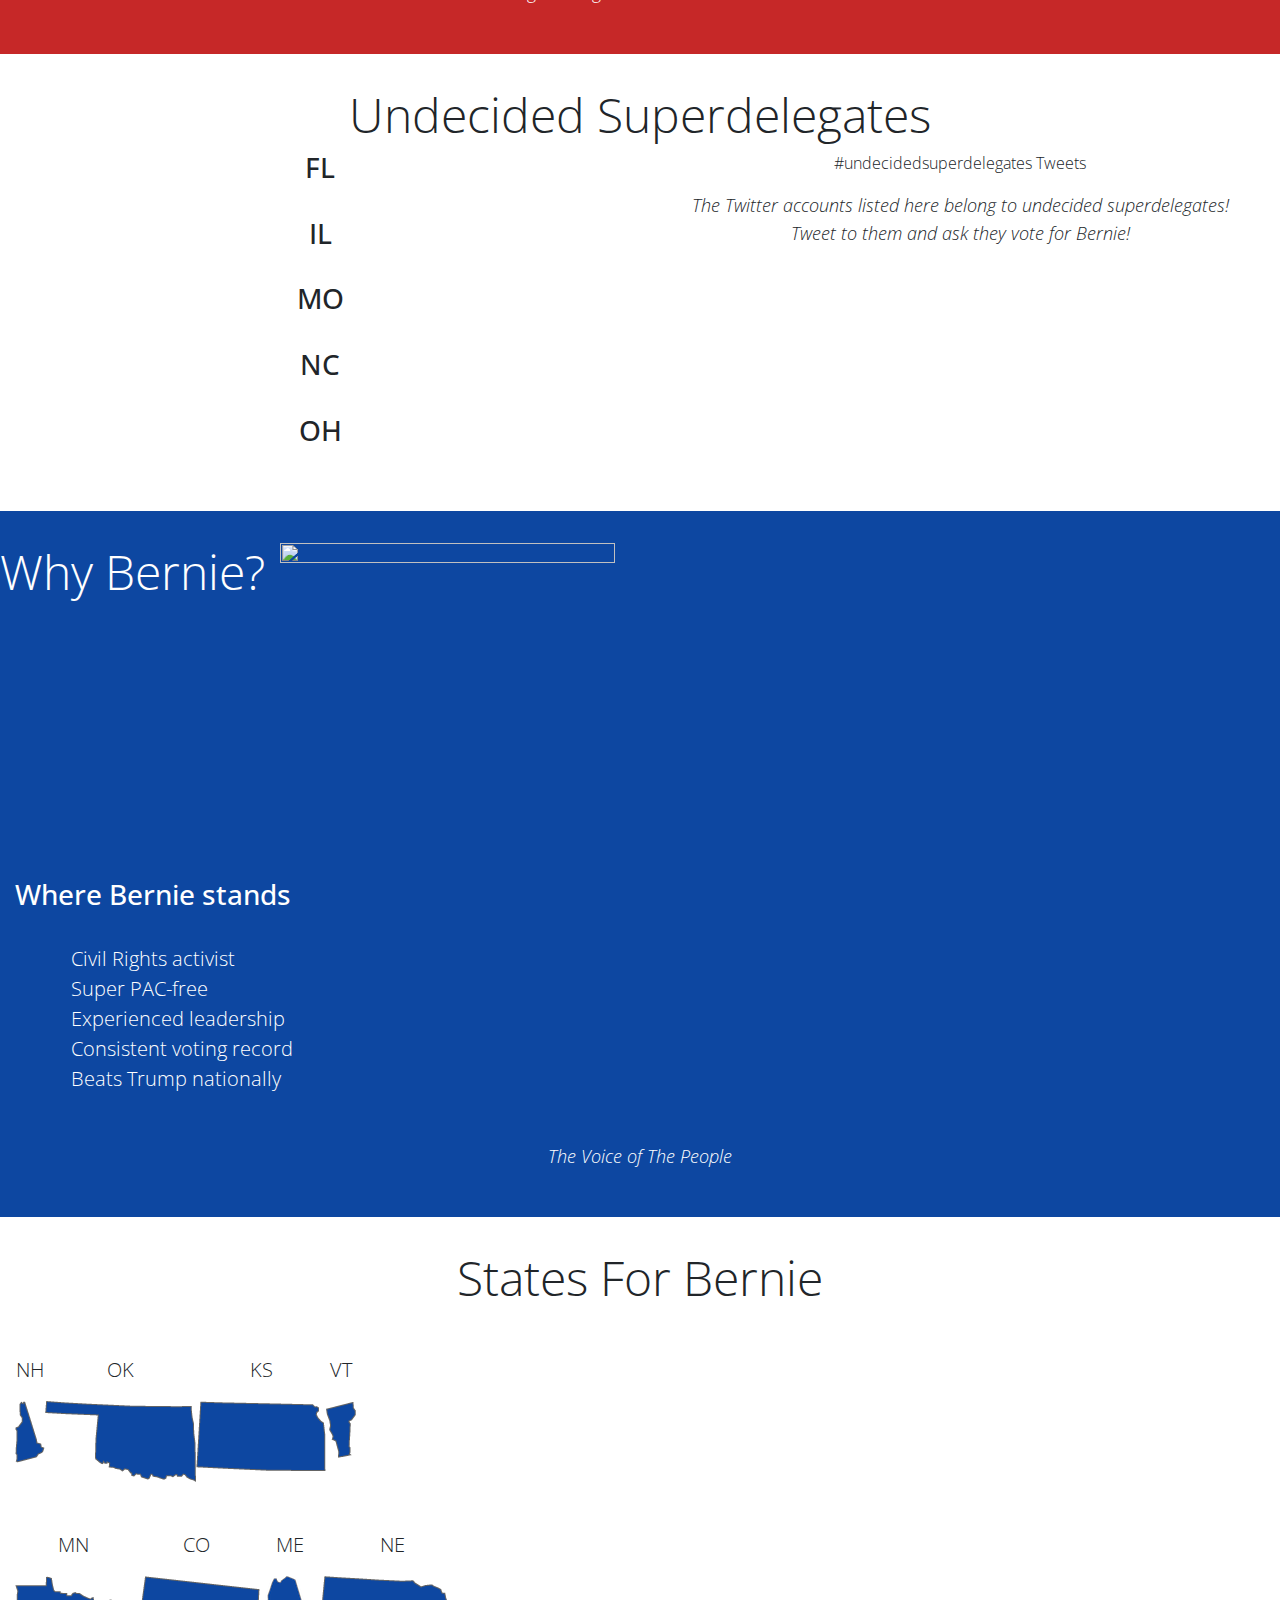
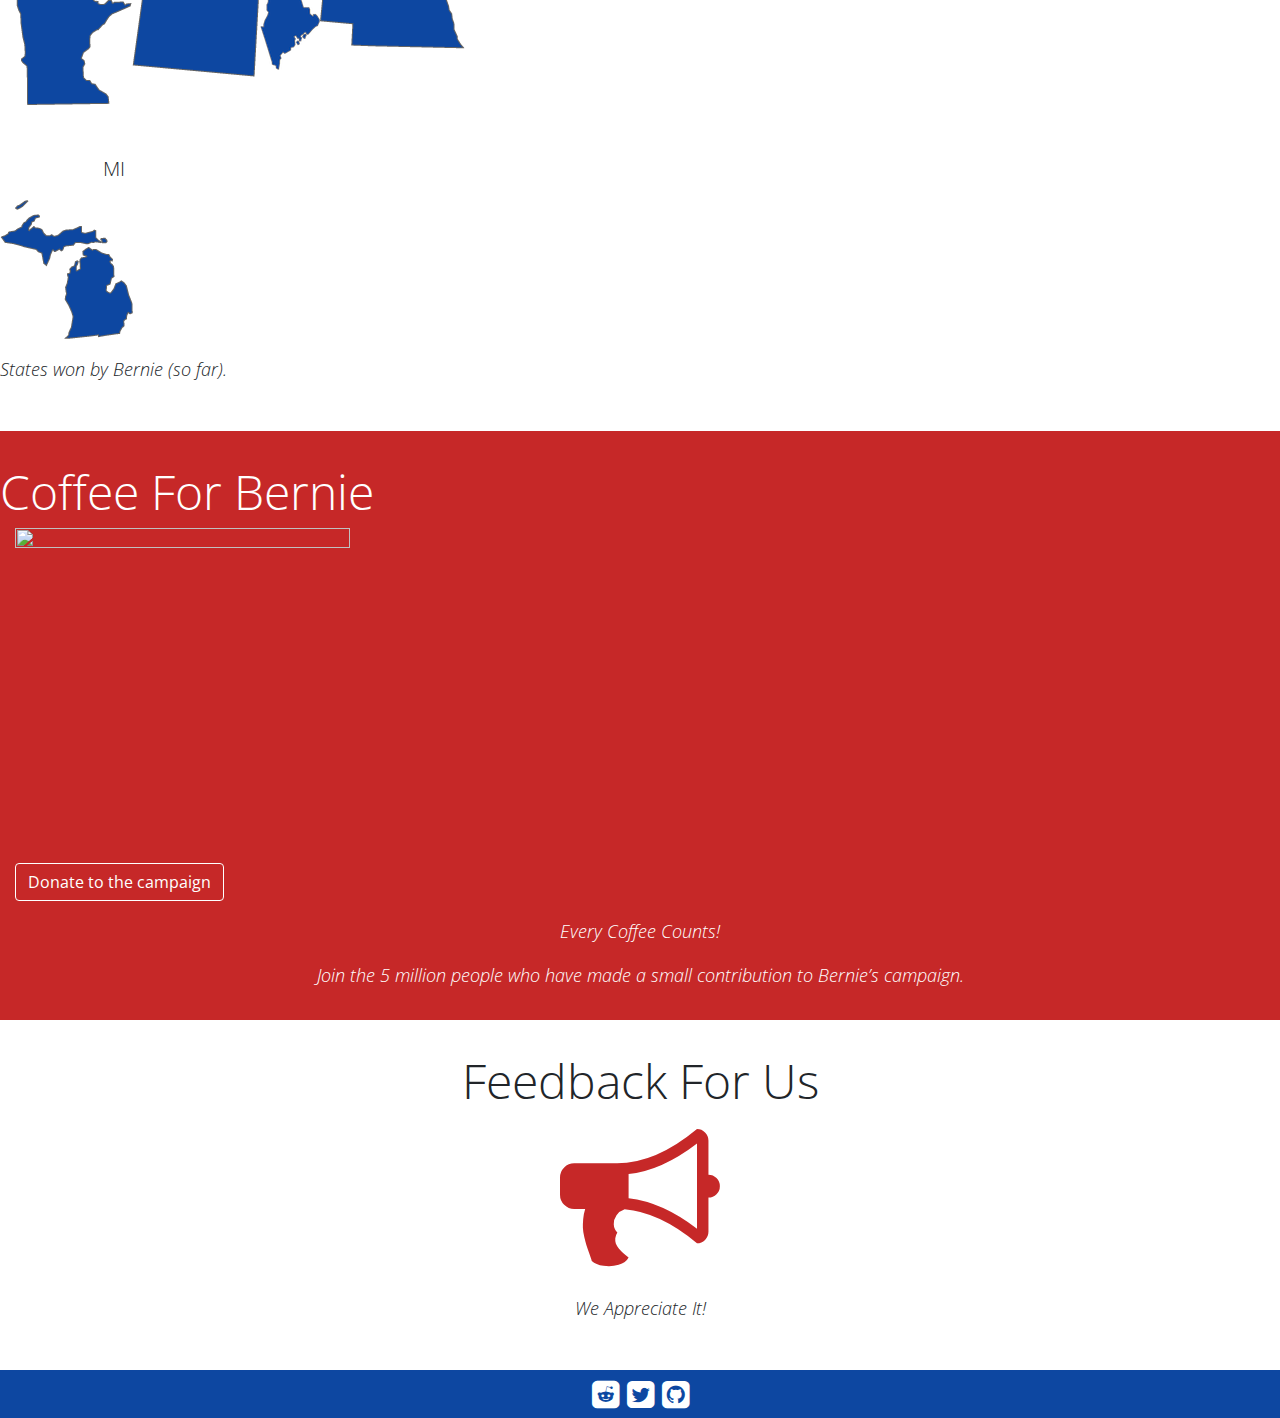
==== commit fef7799c: "Changed wording" ====
--- a/index.src.html
+++ b/index.src.html
@@ -20,7 +20,7 @@
     <link rel="stylesheet" href="css/theme.css">
 
     <!-- DNS: Secondary -->
-    <link rel="dns-prefetch" href="//go.berniesanders.com">
+    <link rel="dns-prefetch" href="//secure.actblue.com">
     <link rel="dns-prefetch" href="//twitter.com">
 
     <!-- Social -->
@@ -89,7 +89,7 @@
                 <a href="#" type="button" data-toggle="modal" data-target="#coffeeModal">Every coffee counts!</a>
             </p>
             <div id="bernielogo"><img src="img/coffee.svg" width="230" height="230"></div>
-            <div id="donatejumbo"><a href="https://go.berniesanders.com" target="_blank" class="btn btn-bern-blue" role="button" data-toggle="tooltip" data-placement="bottom" title="Bernie's Official Site">Donate to the campaign</a></div>
+            <div id="donatejumbo"><a href="https://secure.actblue.com/contribute/page/reddit-for-bernie" target="_blank" class="btn btn-bern-blue" role="button" data-toggle="tooltip" data-placement="bottom" title="Bernie's Official Site">Donate to the campaign</a></div>
         </div>
     </div>
 </header>
@@ -143,7 +143,7 @@
                     </table>
                 </div>
             </div>
-            <p class="note">Most delegates are still undecided.<br>Mega Tuesday is coming!</p>
+            <p class="note">Most delegates are still undecided.</p>
         </div>
     </section>
     <section id="upcomingvotes" class="red">
@@ -272,25 +272,25 @@
             <div id="staterowtwo" class="row">
                 <div class="col-xs-3">
                     <p class="state">MN</p>
-                    <img src="img/stateswon/minnesota.png" class="img-fluid" alt="Bernie wins Minnesota" width="117" height="130">
+                    <img src="img/stateswon/minnesota.png" class="img-fluid" width="117" height="130">
                 </div>
                 <div class="col-xs-3">
                     <p class="state">CO</p>
-                    <img src="img/stateswon/colorado.png" class="img-fluid" alt="Bernie wins Colorado" width="128" height="101">
+                    <img src="img/stateswon/colorado.png" class="img-fluid"  width="128" height="101">
                 </div>
                 <div class="col-xs-3">
                     <p class="state">ME</p>
-                    <img src="img/stateswon/maine.png" class="img-fluid" alt="Bernie wins Maine" width="60" height="94">
+                    <img src="img/stateswon/maine.png" class="img-fluid" width="60" height="94">
                 </div>
                 <div class="col-xs-3">
                     <p class="state">NE</p>
-                    <img src="img/stateswon/nebraska.png" class="img-fluid" alt="Bernie wins Nebraska" width="145" height="73">
+                    <img src="img/stateswon/nebraska.png" class="img-fluid" width="145" height="73">
                 </div>
             </div>
             <div id="staterowthree" class="row">
                 <div class="col-xs-12">
                     <p class="state">MI</p>
-                    <img src="img/stateswon/michigan.png" class="img-fluid" alt="Bernie wins Michigan" width="133" height="139">
+                    <img src="img/stateswon/michigan.png" class="img-fluid" width="133" height="139">
                     <p class="note">States won by Bernie (so far).</p>
                 </div>
             </div>
@@ -302,7 +302,7 @@
                 <h2 class="display-4 m-b-3">Coffee For Bernie</h2>
                 <div class="col-sm-12">
                     <img src="img/coffee.svg" class="img-fluid" width="335" height="335">
-                    <div id="calltoaction" class="text-xs-center m-t-3"><a href="//go.berniesanders.com" target="_blank" class="btn btn-bern-red" data-toggle="tooltip" data-placement="top" title="Bernie's Official Site">Donate to the campaign</a></div>
+                    <div id="calltoaction" class="text-xs-center m-t-3"><a href="https://secure.actblue.com/contribute/page/reddit-for-bernie" class="btn btn-bern-red" data-toggle="tooltip" data-placement="top" title="Bernie's Official Site">Donate to the campaign</a></div>
                     <div class="note"><a href="#" type="button" data-toggle="modal" data-target="#coffeeModal">Every Coffee Counts!</a></div>
                     <div class="note m-t-0">Join the 5 million people who have made a small contribution to Bernie’s campaign.</div>
                 </div>
@@ -314,7 +314,7 @@
             <div class="row">
                 <div class="col-sm-12">
                     <h2 class="display-4 m-b-3">Feedback For Us</h2>
-                    <a class="typeform-share link" href="https://coffeeberns.typeform.com/to/U0Kvd2" data-mode="1" target="_blank"><i class="fa fa-bullhorn"></i></a>
+                    <a class="typeform-share link" href="//coffeeberns.typeform.com/to/U0Kvd2" data-mode="1" target="_blank"><i class="fa fa-bullhorn"></i></a>
                     <p class="note">We Appreciate It!</p>
                 </div>
             </div>
@@ -326,9 +326,9 @@
         <div class="row">
             <div class="col-sm-12">
                 <div class="social">
-                    <a href="//reddit.com/u/coffeeforbernie" target="_blank"><i class="fa fa-reddit-square"></i></a>
-                    <a href="//twitter.com/coffeeforbernie" target="_blank"><i class="fa fa-twitter-square"></i></a>
-                    <a href="//github.com/coffeeforbernie/coffeeforbernie.github.io" target="_blank"><i class="fa fa-github-square"></i></a>
+                    <a href="//reddit.com/u/coffeeforbernie"><i class="fa fa-reddit-square"></i></a>
+                    <a href="//twitter.com/coffeeforbernie"><i class="fa fa-twitter-square"></i></a>
+                    <a href="//github.com/coffeeforbernie/coffeeforbernie.github.io"><i class="fa fa-github-square"></i></a>
                 </div>
             </div>
         </div>
